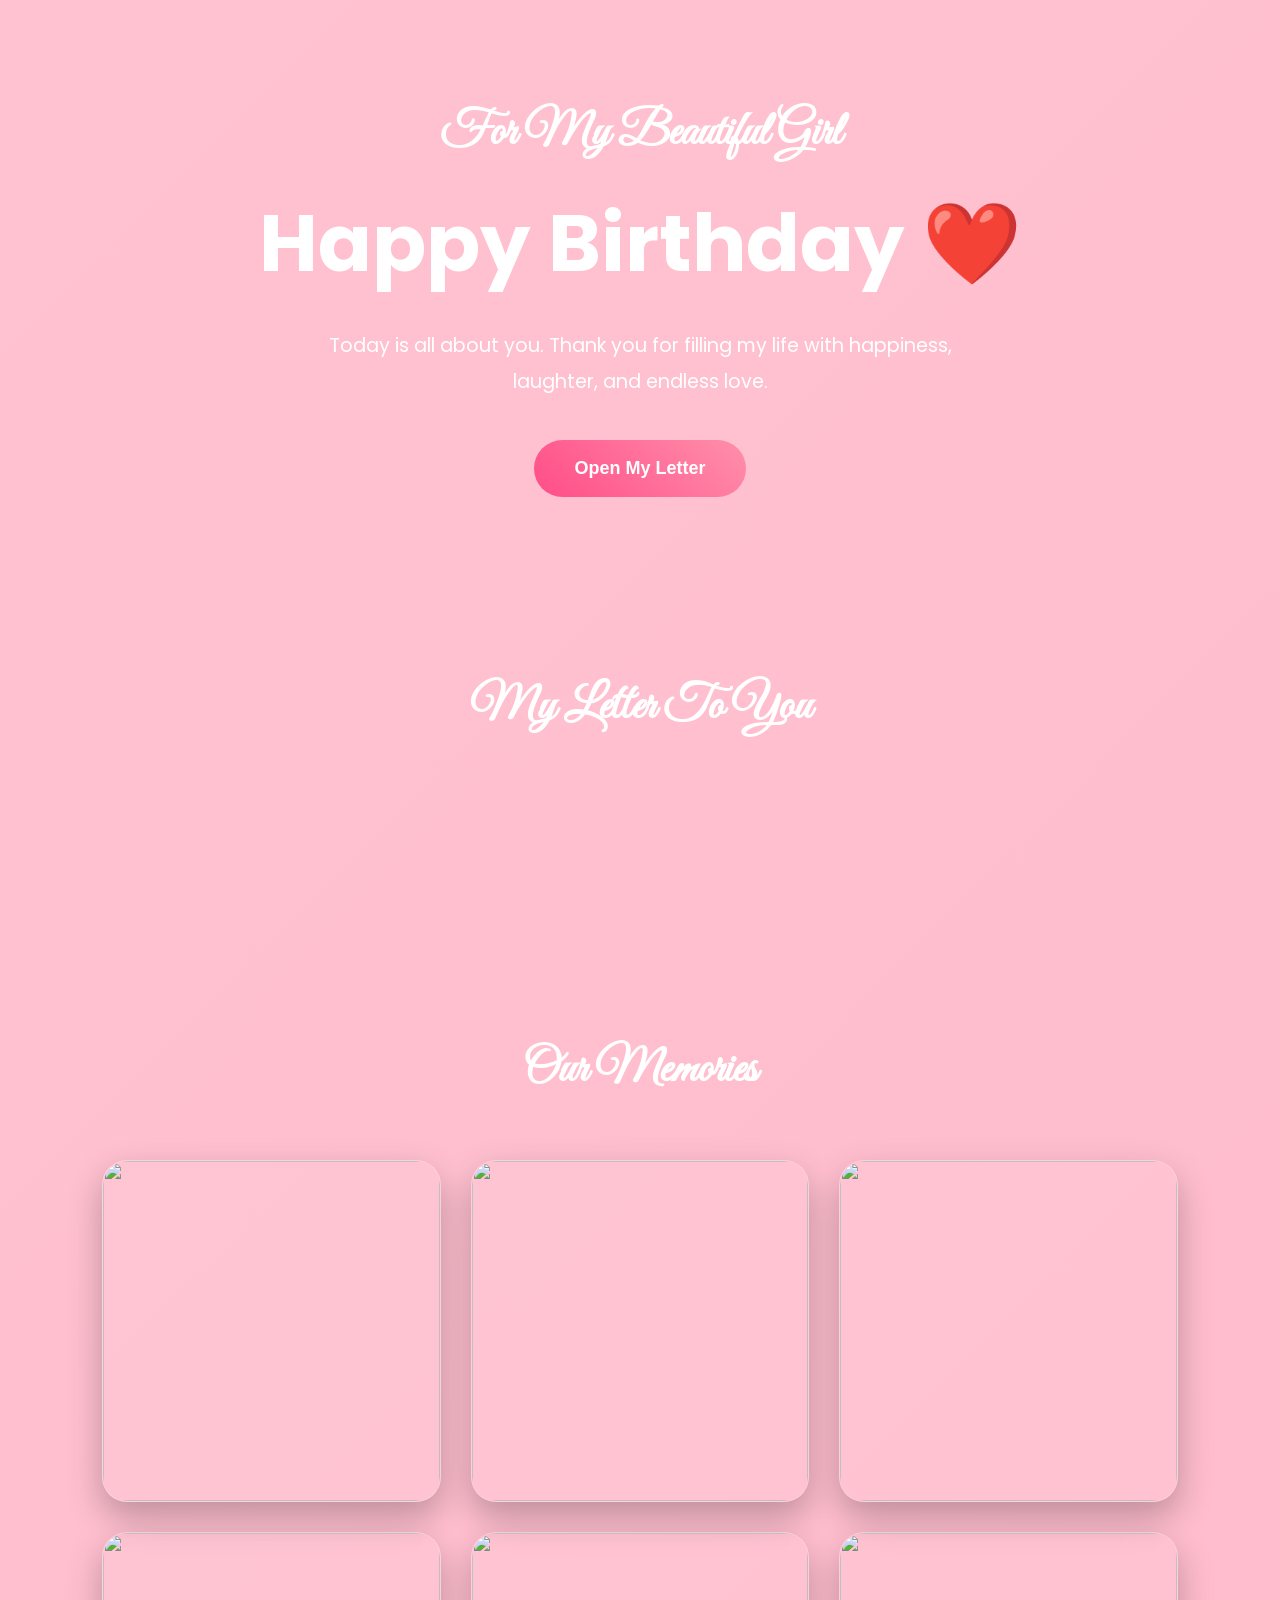
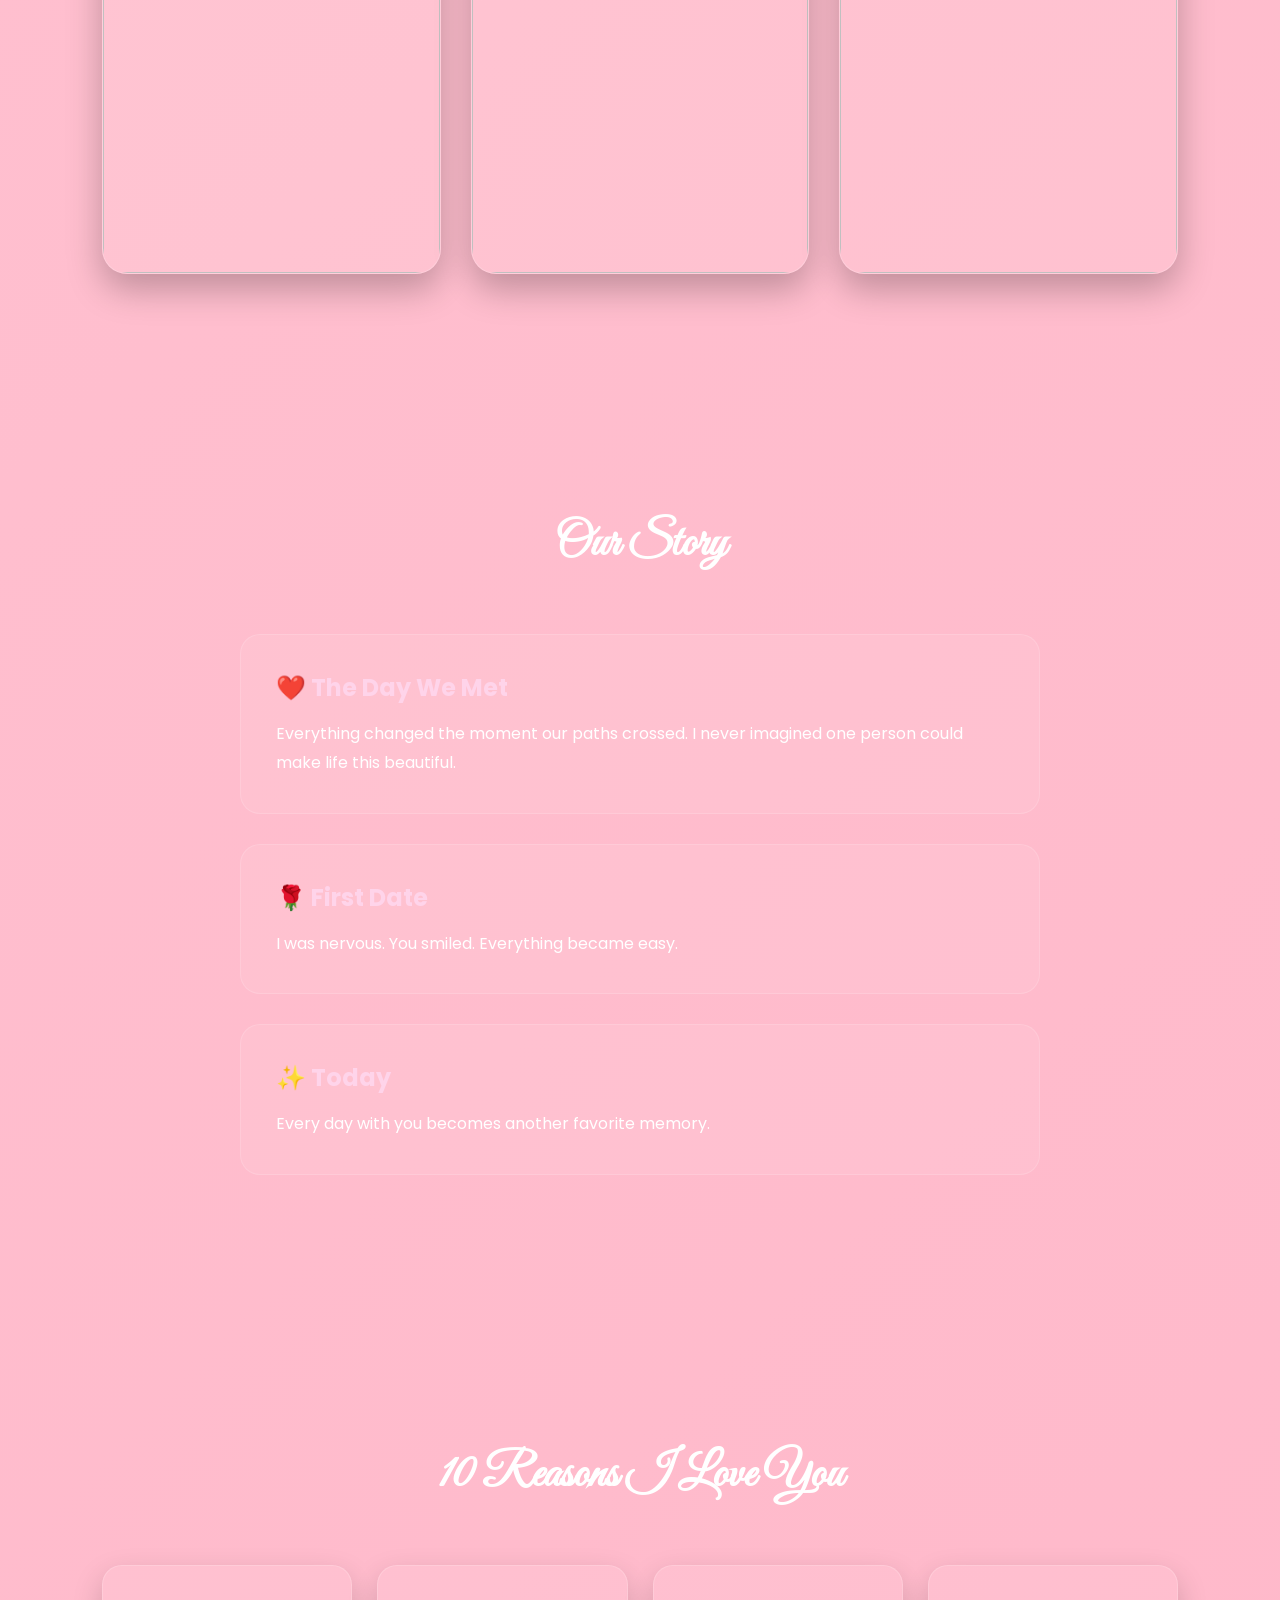
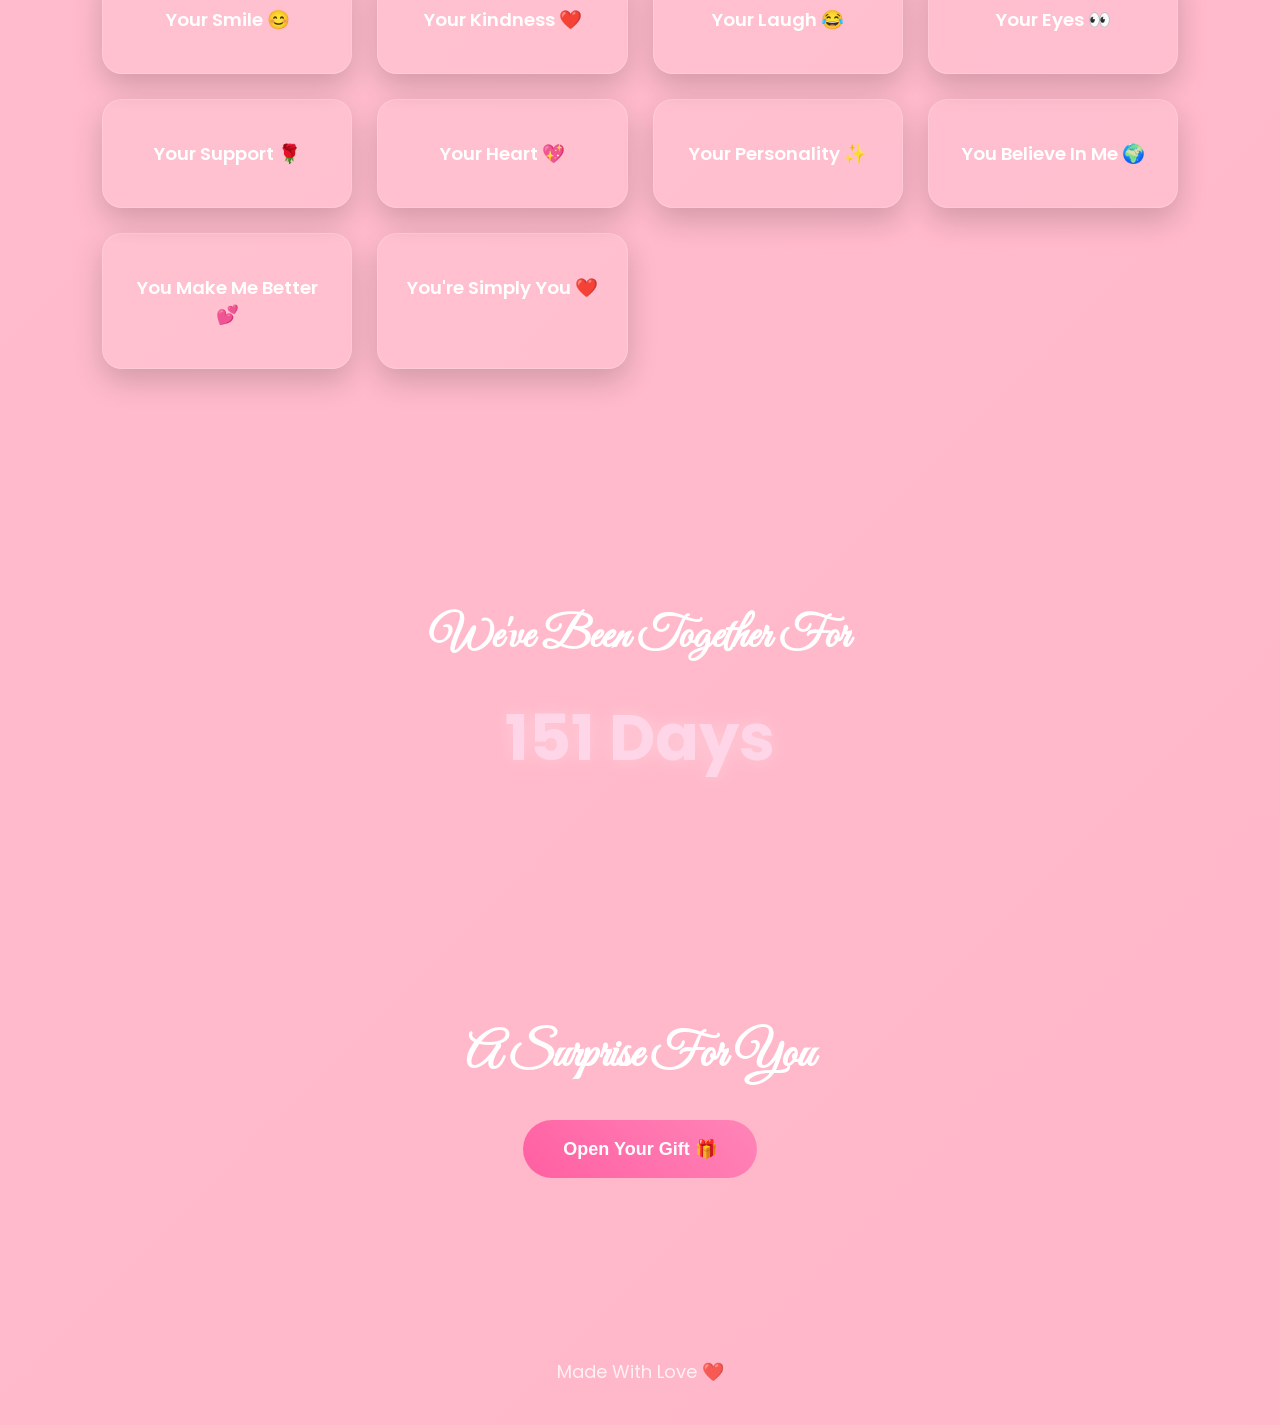
==== index.html @ cf9a060b "Rename birthday.html to index.html" ====
<!DOCTYPE html>
<html lang="en">
<head>
    <meta charset="UTF-8">
    <meta name="viewport" content="width=device-width, initial-scale=1.0">
    <title>Happy Birthday ❤️</title>
    <link rel="preconnect" href="https://fonts.googleapis.com">
    <link rel="preconnect" href="https://fonts.gstatic.com" crossorigin>
    <link href="https://fonts.googleapis.com/css2?family=Great+Vibes&family=Poppins:wght@300;400;600;700&display=swap" rel="stylesheet">
    <link rel="stylesheet" href="birthday.css">
    <script src="birthday.js" defer></script>
</head>
<body>

<div id="hearts"></div>

<!-- HERO -->

<section class="hero">

    <h2>For My Beautiful Girl</h2>

    <h1>Happy Birthday ❤️</h1>

    <p>
        Today is all about you.
        Thank you for filling my life with happiness,
        laughter, and endless love.
    </p>

    <button id="openLetterBtn">Open My Letter</button>

<section id="letter">
    
</section>

    <h2>My Letter To You</h2>

    <div class="letter">

        <p id="typing"></p>

    </div>

</section>

<!-- GALLERY -->

<section class="gallery">

<h2>Our Memories</h2>

<div class="photos">

<div class="photo">
<img src="images/1.jpg">
</div>

<div class="photo">
<img src="images/2.jpg">
</div>

<div class="photo">
<img src="images/3.jpg">
</div>

<div class="photo">
<img src="images/4.jpg">
</div>

<div class="photo">
<img src="images/5.jpg">
</div>

<div class="photo">
<img src="images/6.jpg">
</div>

</div>

</section>

<!-- TIMELINE -->

<section class="timeline">

<h2>Our Story</h2>

<div class="event">

<h3>❤️ The Day We Met</h3>

<p>
Everything changed the moment our paths crossed.
I never imagined one person could make life this beautiful.
</p>

</div>

<div class="event">

<h3>🌹 First Date</h3>

<p>
I was nervous.
You smiled.
Everything became easy.
</p>

</div>

<div class="event">

<h3>✨ Today</h3>

<p>
Every day with you becomes another favorite memory.
</p>

</div>

</section>

<!-- REASONS -->

<section class="reasons">

<h2>10 Reasons I Love You</h2>

<div class="cards">

<div class="card">Your Smile 😊</div>
<div class="card">Your Kindness ❤️</div>
<div class="card">Your Laugh 😂</div>
<div class="card">Your Eyes 👀</div>
<div class="card">Your Support 🌹</div>
<div class="card">Your Heart 💖</div>
<div class="card">Your Personality ✨</div>
<div class="card">You Believe In Me 🌍</div>
<div class="card">You Make Me Better 💕</div>
<div class="card">You're Simply You ❤️</div>

</div>

</section>

<!-- COUNTDOWN -->

<section class="countdown">

<h2>We've Been Together For</h2>

<h1 id="daysTogether">151 Days</h1>

</section>

<!-- SURPRISE -->

<section class="surprise">

<h2>A Surprise For You</h2>

<button id="giftButton">

Open Your Gift 🎁

</button>

<div id="giftMessage">

<h1>🎉 Happy Birthday My Love 🎉</h1>

<p>

I hope this year brings you endless happiness,
good health,
beautiful memories,
and all the dreams you've wished for.

I love you more every single day.

❤️

</p>

</div>

</section>

<footer>

Made With Love ❤️

</footer>
</body>
</html>
---- birthday.css ----
/* ==========================================
   GOOGLE FONT & RESET
========================================== */

*{
    margin:0;
    padding:0;
    box-sizing:border-box;
}

html{
    scroll-behavior:smooth;
}

body{
    font-family:'Poppins',sans-serif;
    color:#ffffff;
    overflow-x:hidden;

    background:linear-gradient(-45deg,
    #ff8fb1,
    #ff6f91,
    #ffb3c6,
    #ffc2d1);

    background-size:400% 400%;
    animation:bgAnimation 12s ease infinite;
}

@keyframes bgAnimation{

0%{
background-position:0% 50%;
}

50%{
background-position:100% 50%;
}

100%{
background-position:0% 50%;
}

}

/* ==========================================
   SECTIONS
========================================== */

section{
    padding:90px 8%;
}

/* ==========================================
   HERO
========================================== */

.hero{

    min-height:100vh;

    display:flex;

    flex-direction:column;

    justify-content:center;

    align-items:center;

    text-align:center;

}

.hero h2{

    font-family:"Great Vibes",cursive;

    font-size:3rem;

    margin-bottom:20px;

    color:white;

}

.hero h1{

    font-size:5rem;

    font-weight:700;

    margin-bottom:25px;

}

.hero p{

    max-width:700px;

    line-height:1.9;

    font-size:1.2rem;

    margin-bottom:40px;

}

/* ==========================================
   BUTTON
========================================== */

button{

padding:18px 40px;

border:none;

border-radius:50px;

font-size:18px;

font-weight:bold;

cursor:pointer;

color:white;

background:linear-gradient(45deg,#ff4d88,#ff8fab);

transition:.35s;

}

button:hover{

transform:translateY(-5px);

box-shadow:0 15px 35px rgba(0,0,0,.25);

}

/* ==========================================
   GLASS CARD
========================================== */

.letter {
    opacity: 0;
    transition: 0.5s ease;
}
.glass{

margin:80px auto;

max-width:900px;

background:rgba(255,255,255,.12);

backdrop-filter:blur(18px);

border:1px solid rgba(255,255,255,.25);

border-radius:25px;

padding:50px;

box-shadow:0 20px 45px rgba(0,0,0,.18);

}

.glass h2{

text-align:center;

font-family:"Great Vibes",cursive;

font-size:3rem;

margin-bottom:30px;

}

.letter{

font-size:1.15rem;

line-height:2;

text-align:center;

}

/* ==========================================
   LINKS
========================================== */

a{

color:white;

text-decoration:none;

}

img{

display:block;

max-width:100%;

}

/* ==========================================
   FLOATING HEARTS
========================================== */

#hearts{

position:fixed;

left:0;

top:0;

width:100%;

height:100%;

pointer-events:none;

overflow:hidden;

z-index:-1;

}

.heart{

position:absolute;

bottom:-50px;

width:20px;

height:20px;

background:#ff4d88;

transform:rotate(45deg);

animation:floatHeart linear forwards;

}

.heart::before,
.heart::after{

content:"";

position:absolute;

width:20px;

height:20px;

background:#ff4d88;

border-radius:50%;

}

.heart::before{

left:-10px;

}

.heart::after{

top:-10px;

}

@keyframes floatHeart{

0%{

opacity:1;

transform:translateY(0) rotate(45deg);

}

100%{

opacity:0;

transform:translateY(-110vh) rotate(45deg);

}

}

/* ==========================================
   TYPOGRAPHY
========================================== */

h1,h2,h3,h4,h5,h6{

color:white;

}

p{

color:white;

line-height:1.8;

}
/* ==========================================
   GALLERY
========================================== */

.gallery {
    padding: 100px 8%;
    text-align: center;
}

.gallery h2 {
    font-size: 3rem;
    font-family: "Great Vibes", cursive;
    color: white;
    margin-bottom: 60px;
}

.photos {
    display: grid;
    grid-template-columns: repeat(auto-fit, minmax(260px, 1fr));
    gap: 30px;
}

.photo {
    overflow: hidden;
    border-radius: 25px;
    background: rgba(255,255,255,.08);
    backdrop-filter: blur(15px);
    border: 1px solid rgba(255,255,255,.2);
    transition: .4s;
    cursor: pointer;
    box-shadow: 0 15px 35px rgba(0,0,0,.25);
}

.photo img {
    width: 100%;
    height: 340px;
    object-fit: cover;
    display: block;
    transition: .6s;
}

.photo:hover {
    transform: translateY(-12px);
    box-shadow: 0 25px 45px rgba(0,0,0,.35);
}

.photo:hover img {
    transform: scale(1.12);
}

/* ==========================================
   TIMELINE
========================================== */

.timeline {
    padding: 100px 8%;
}

.timeline h2 {
    text-align: center;
    color: white;
    font-size: 3rem;
    margin-bottom: 60px;
    font-family: "Great Vibes", cursive;
}

.event {
    max-width: 800px;
    margin: 30px auto;
    padding: 35px;
    border-radius: 20px;
    background: rgba(255,255,255,.08);
    backdrop-filter: blur(18px);
    border: 1px solid rgba(255,255,255,.15);
    transition: .4s;
}

.event:hover {
    transform: translateX(12px);
}

.event h3 {
    color: #ffd4ea;
    margin-bottom: 15px;
    font-size: 1.5rem;
}

.event p {
    color: white;
    line-height: 1.8;
}

/* ==========================================
   REASONS
========================================== */

.reasons {
    padding: 100px 8%;
    text-align: center;
}

.reasons h2 {
    color: white;
    font-size: 3rem;
    margin-bottom: 60px;
    font-family: "Great Vibes", cursive;
}

.cards {
    display: grid;
    grid-template-columns: repeat(auto-fit,minmax(220px,1fr));
    gap: 25px;
}

.card {
    padding: 40px 20px;
    border-radius: 20px;
    background: rgba(255,255,255,.08);
    backdrop-filter: blur(15px);
    border: 1px solid rgba(255,255,255,.18);
    color: white;
    font-size: 1.15rem;
    font-weight: 600;
    transition: .35s;
    cursor: pointer;
    box-shadow: 0 12px 30px rgba(0,0,0,.18);
}

.card:hover {
    transform: translateY(-12px) rotate(-2deg);
    background: rgba(255,255,255,.15);
    box-shadow: 0 20px 40px rgba(0,0,0,.3);
}

/* ==========================================
   FADE-IN ANIMATION
========================================== */

.gallery,
.timeline,
.reasons {
    animation: fadeUp 1s ease both;
}

@keyframes fadeUp {

    from {
        opacity: 0;
        transform: translateY(50px);
    }

    to {
        opacity: 1;
        transform: translateY(0);
    }

}
/* ==========================================
   COUNTDOWN
========================================== */

.countdown {
    padding: 100px 20px;
    text-align: center;
}

.countdown h2 {
    color: white;
    font-size: 2.8rem;
    font-family: "Great Vibes", cursive;
    margin-bottom: 25px;
}

#daysTogether {
    font-size: 4rem;
    color: #FFD6E8;
    font-weight: 700;
    text-shadow: 0 0 20px rgba(255,255,255,.3);
}

/* ==========================================
   SURPRISE
========================================== */

.surprise {
    padding: 100px 20px;
    text-align: center;
}

.surprise h2 {
    color: white;
    font-size: 3rem;
    font-family: "Great Vibes", cursive;
    margin-bottom: 35px;
}

#giftButton {
    padding: 18px 40px;
    border: none;
    border-radius: 50px;
    cursor: pointer;
    font-size: 18px;
    font-weight: bold;
    background: linear-gradient(45deg,#ff5fa2,#ff85b8);
    color: white;
    transition: .3s;
}

#giftButton:hover {
    transform: scale(1.05);
    box-shadow: 0 15px 35px rgba(255,95,162,.4);
}

#giftMessage {
    display: none;
    margin-top: 40px;
    padding: 35px;
    max-width: 800px;
    margin-left: auto;
    margin-right: auto;
    border-radius: 20px;
    background: rgba(255,255,255,.1);
    backdrop-filter: blur(15px);
    border: 1px solid rgba(255,255,255,.2);
}

#giftMessage h1 {
    color: white;
    margin-bottom: 20px;
    font-size: 2.5rem;
}

#giftMessage p {
    color: white;
    line-height: 1.9;
    font-size: 1.15rem;
}

/* ==========================================
   FOOTER
========================================== */

footer {
    text-align: center;
    padding: 40px 20px;
    color: rgba(255,255,255,.8);
    font-size: 18px;
}

/* ==========================================
   SCROLLBAR
========================================== */

::-webkit-scrollbar {
    width: 10px;
}

::-webkit-scrollbar-track {
    background: rgba(255,255,255,.08);
}

::-webkit-scrollbar-thumb {
    background: #ff6fa8;
    border-radius: 10px;
}

/* ==========================================
   MOBILE
========================================== */

@media (max-width: 900px) {

    .hero h1 {
        font-size: 3rem;
    }

    .hero h2 {
        font-size: 2rem;
    }

    .hero p {
        font-size: 1rem;
    }

    .gallery h2,
    .timeline h2,
    .reasons h2,
    .countdown h2,
    .surprise h2 {
        font-size: 2.2rem;
    }

    #daysTogether {
        font-size: 2.7rem;
    }

    .photo img {
        height: 260px;
    }

    .cards {
        grid-template-columns: 1fr;
    }

    .photos {
        grid-template-columns: 1fr;
    }

    .event {
        padding: 25px;
    }
}

/* ==========================================
   SMOOTH SCROLL
========================================== */

html {
    scroll-behavior: smooth;
}




/* ==========================================
   EXTRA ANIMATIONS
========================================== */

.hero h1,
.hero h2,
.hero p,
.hero button {
    animation: fadeInUp 1s ease both;
}

.hero h2 { animation-delay: .2s; }
.hero h1 { animation-delay: .4s; }
.hero p  { animation-delay: .6s; }
.hero button { animation-delay: .8s; }

@keyframes fadeInUp {
    from {
        opacity: 0;
        transform: translateY(40px);
    }

    to {
        opacity: 1;
        transform: translateY(0);
    }
}

/* Floating animation */

.photo,
.card,
.event {
    animation: floatCard 5s ease-in-out infinite;
}

@keyframes floatCard {
    0%,100% {
        transform: translateY(0);
    }

    50% {
        transform: translateY(-8px);
    }
}

/* Selection color */

::selection {
    background: #ff4d88;
    color: white;
}

/* Better focus */

button:focus {
    outline: 3px solid rgba(255,255,255,.5);
    outline-offset: 4px;
}

/* Image corners */

.photo img {
    border-radius: 25px;
}

/* Better spacing */

.timeline,
.gallery,
.reasons,
.countdown,
.surprise {
    margin-top: 40px;
    margin-bottom: 40px;
}
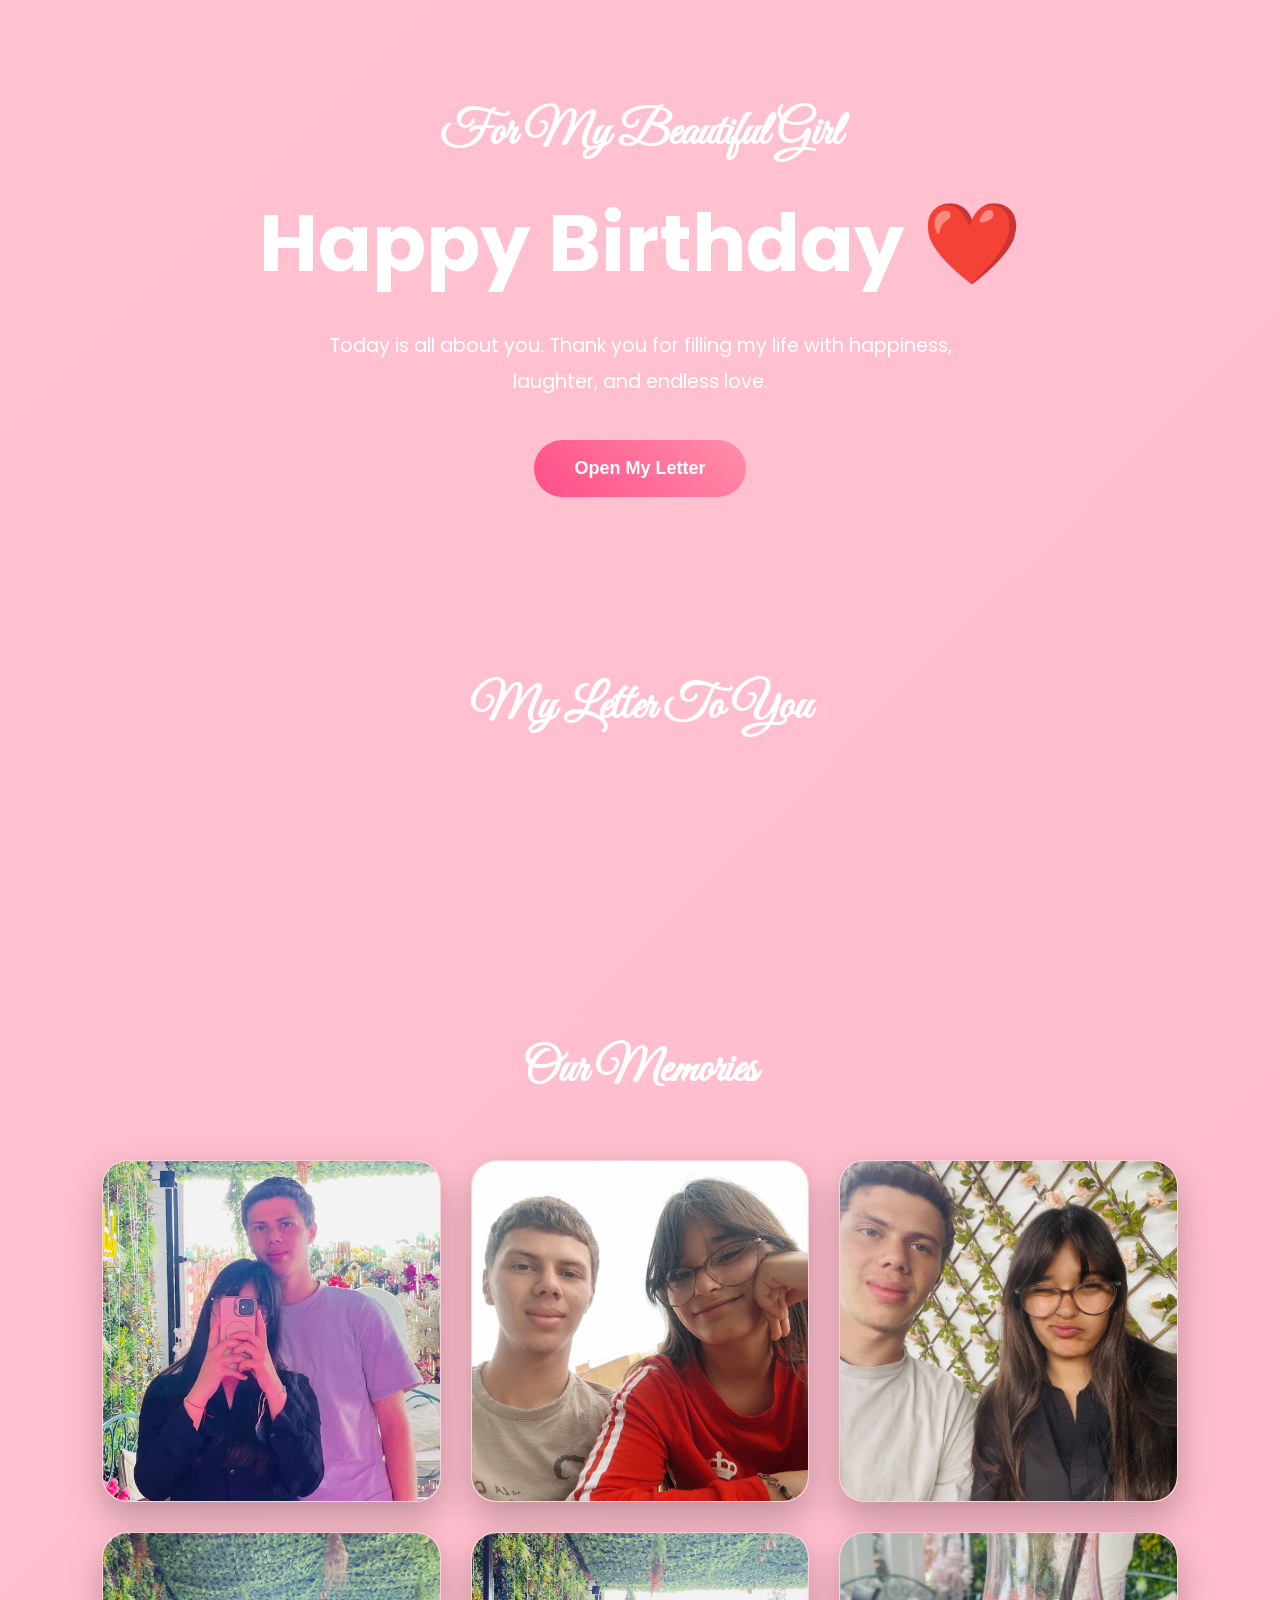
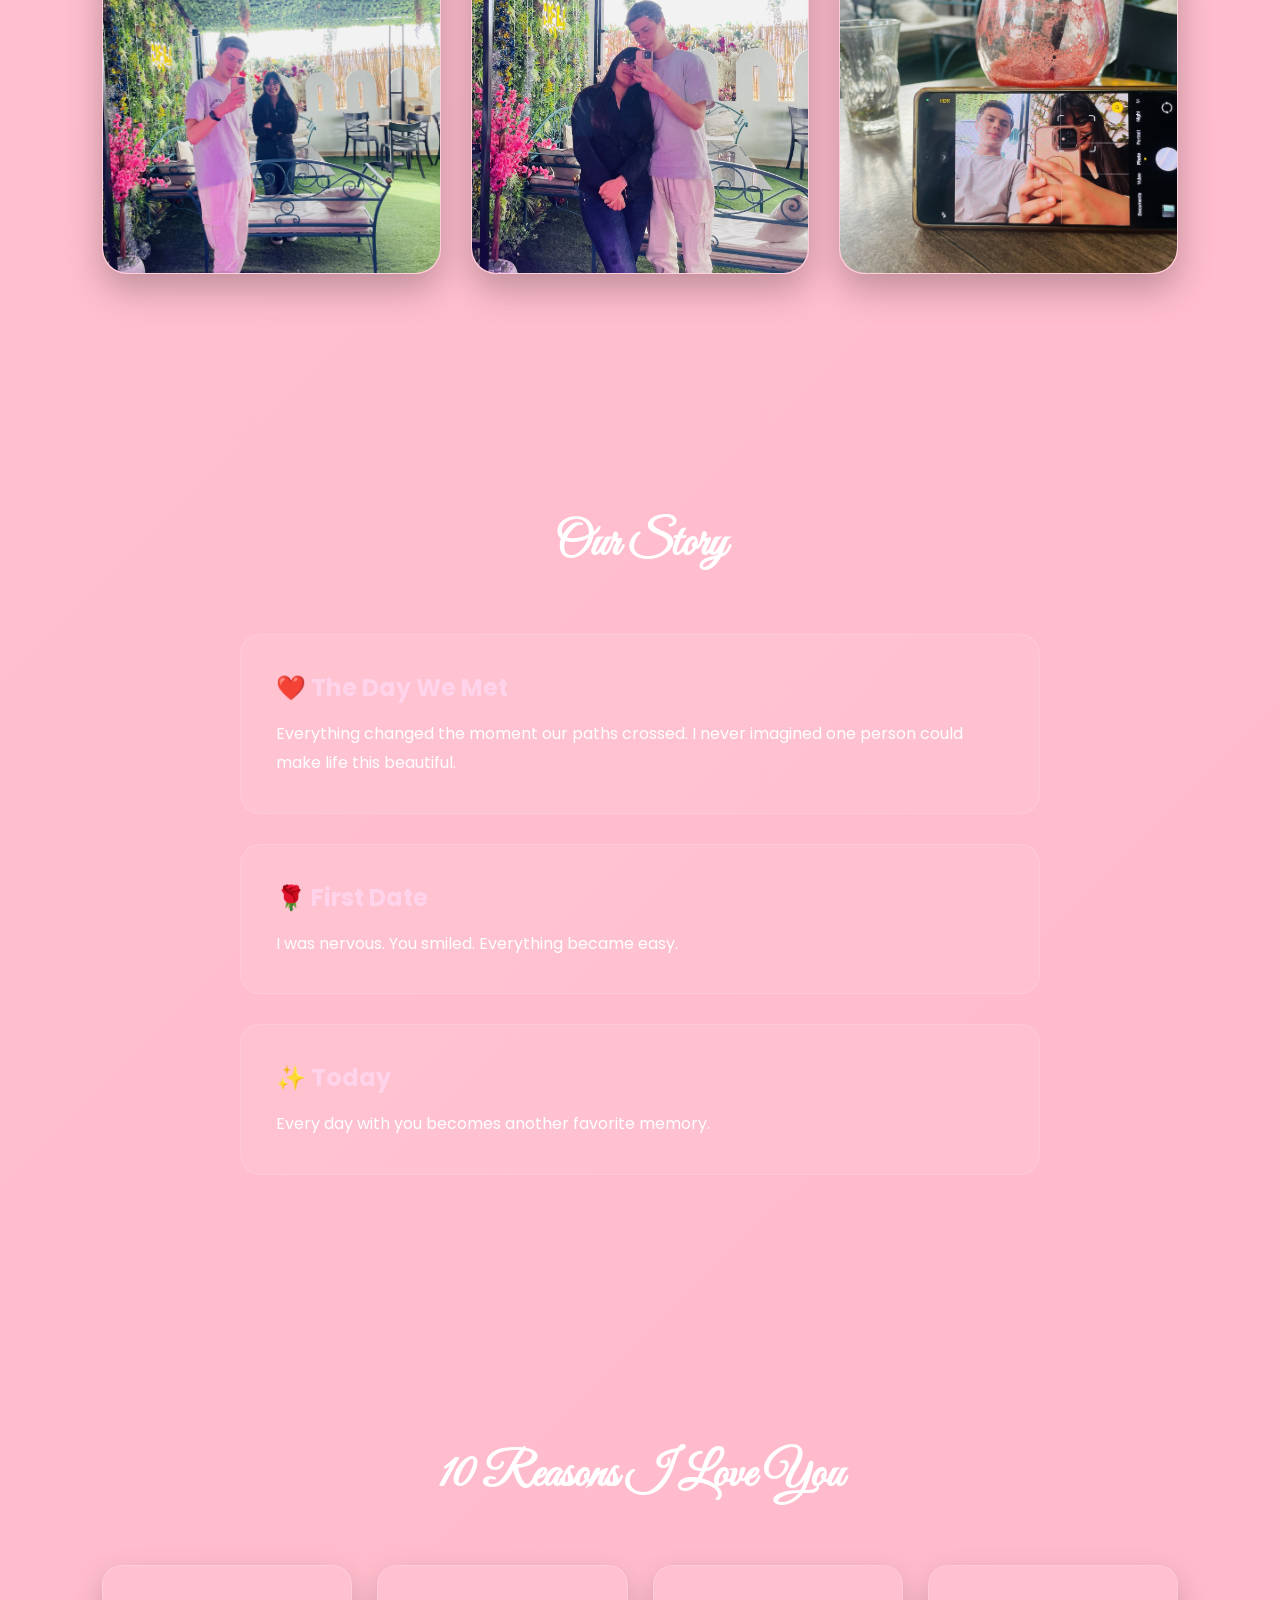
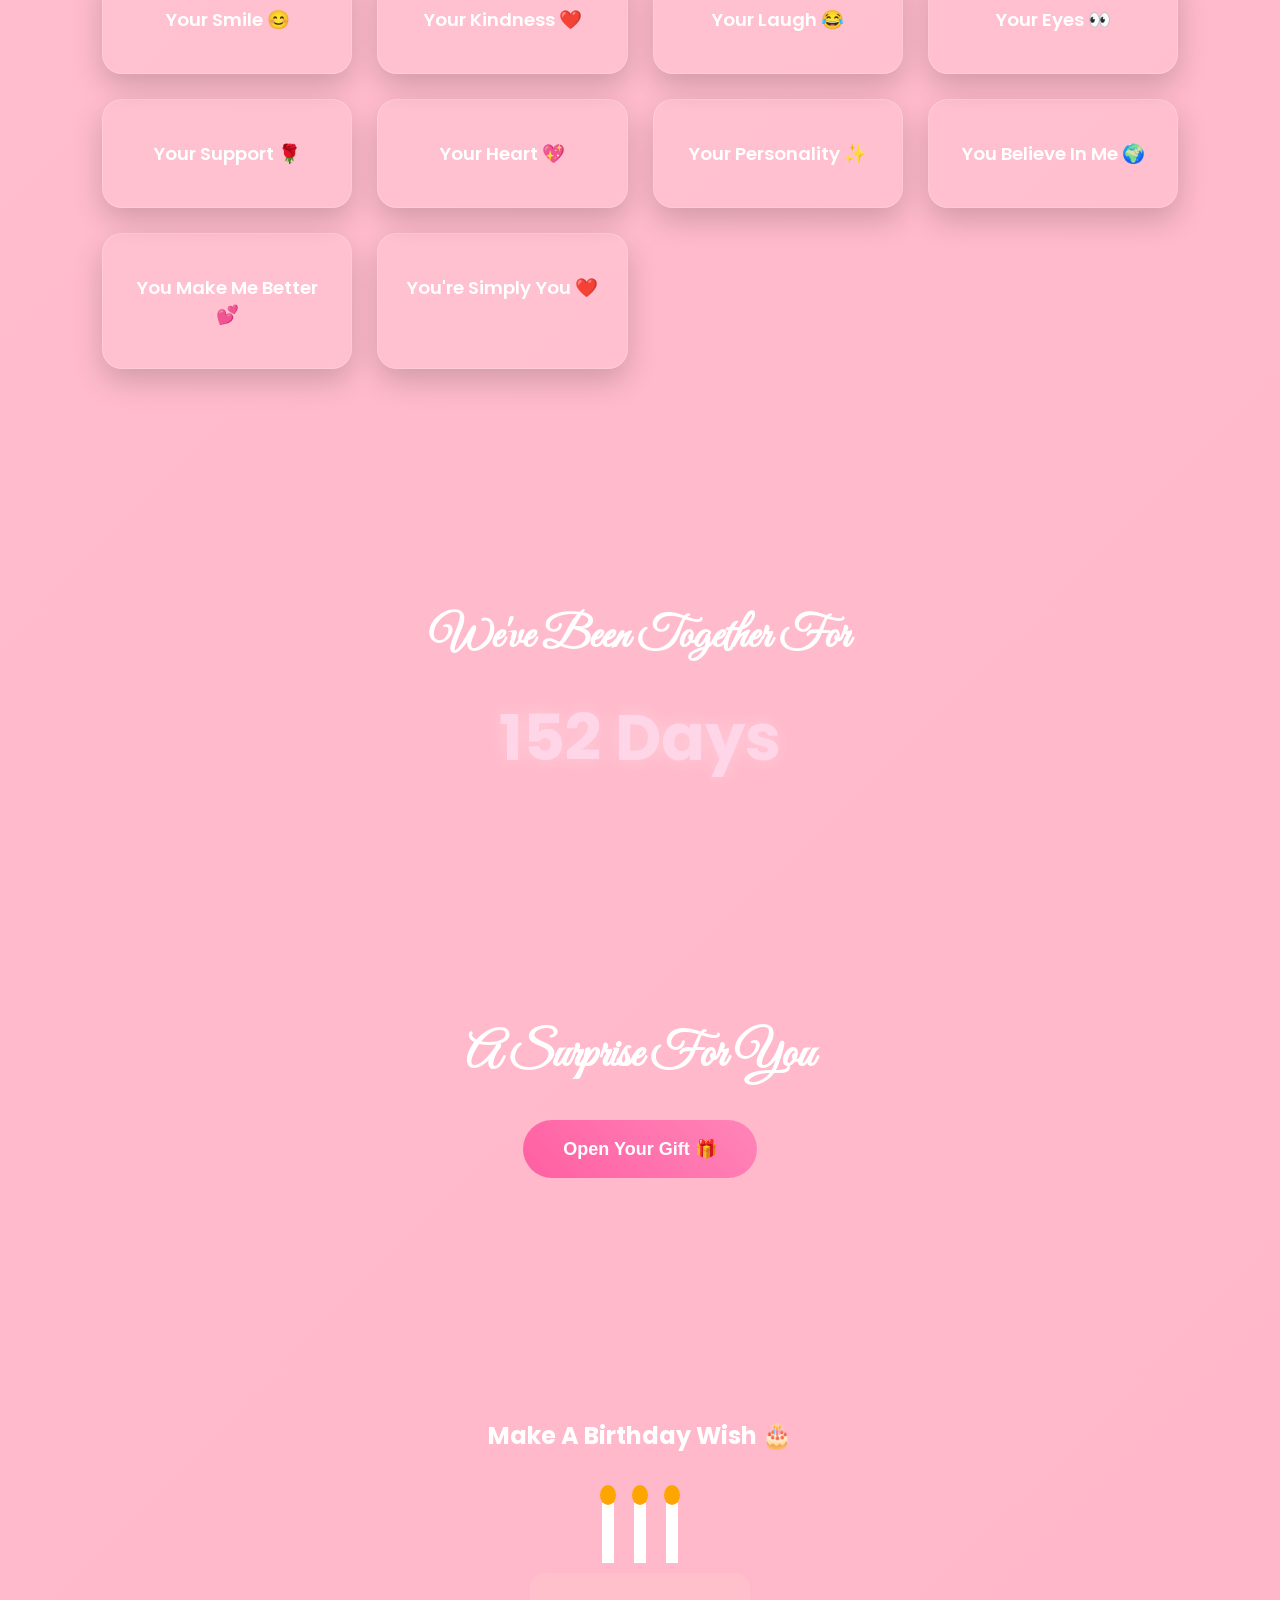
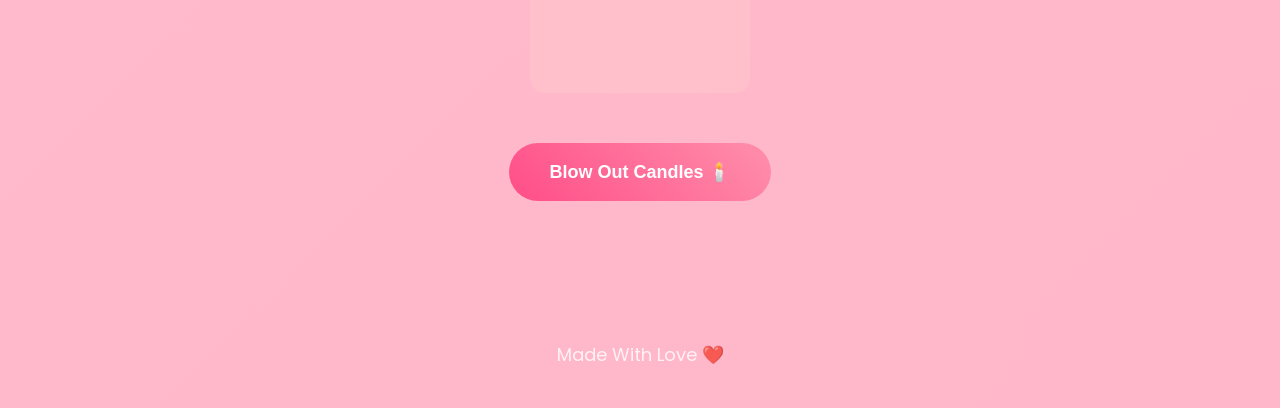
==== commit 29857aac: "Add files via upload" ====
--- a/index.html
+++ b/index.html
@@ -10,6 +10,20 @@
     <link rel="stylesheet" href="birthday.css">
     <script src="birthday.js" defer></script>
 </head>
+<audio id="birthdayMusic" loop>
+    <source src="Billie Eilish Khalid lovely.mp3" type="audio/mpeg">
+</audio>
+
+<script>
+document.addEventListener("click", function startMusic() {
+    document.getElementById("birthdayMusic").play();
+    document.removeEventListener("click", startMusic);
+});
+</script>
+<div id="lightbox">
+    <span id="closeLightbox">&times;</span>
+    <img id="lightboxImg">
+</div>
 <body>
 
 <div id="hearts"></div>
@@ -53,27 +67,27 @@
 <div class="photos">
 
 <div class="photo">
-<img src="images/1.jpg">
-</div>
-
-<div class="photo">
-<img src="images/2.jpg">
-</div>
-
-<div class="photo">
-<img src="images/3.jpg">
-</div>
-
-<div class="photo">
-<img src="images/4.jpg">
-</div>
-
-<div class="photo">
-<img src="images/5.jpg">
-</div>
-
-<div class="photo">
-<img src="images/6.jpg">
+<img src="1.jpg">
+</div>
+
+<div class="photo">
+<img src="2.jpg">
+</div>
+
+<div class="photo">
+<img src="3.jpg">
+</div>
+
+<div class="photo">
+<img src="4.jpg">
+</div>
+
+<div class="photo">
+<img src="5.jpg">
+</div>
+
+<div class="photo">
+<img src="6.jpg">
 </div>
 
 </div>
@@ -150,7 +164,7 @@
 
 <h2>We've Been Together For</h2>
 
-<h1 id="daysTogether">151 Days</h1>
+<h1 id="daysTogether">152 Days</h1>
 
 </section>
 
@@ -186,11 +200,46 @@
 </div>
 
 </section>
-
-<footer>
-
-Made With Love ❤️
-
-</footer>
+<section class="cake-section">
+
+    <h2>Make A Birthday Wish 🎂</h2>
+
+    <div class="cake">
+
+        <div class="candles">
+
+            <div class="candle"></div>
+            <div class="candle"></div>
+            <div class="candle"></div>
+
+        </div>
+
+        <div class="cake-body"></div>
+
+    </div>
+
+    <button id="blowCandles">
+        Blow Out Candles 🕯️
+    </button>
+
+    <div id="birthdayMessage">
+
+        <p>
+            I hope your day is filled with happiness,
+            laughter, and beautiful memories.
+
+            Thank you for being the most wonderful person
+            in my life ❤️
+        </p>
+
+    </div>
+
+</section>
 </body>
 </html>
+
+<footer>
+
+Made With Love ❤️
+
+</footer>
--- a/birthday.css
+++ b/birthday.css
@@ -143,10 +143,6 @@
    GLASS CARD
 ========================================== */
 
-.letter {
-    opacity: 0;
-    transition: 0.5s ease;
-}
 .glass{
 
 margin:80px auto;
@@ -213,91 +209,60 @@
    FLOATING HEARTS
 ========================================== */
 
-#hearts{
-
-position:fixed;
-
-left:0;
-
-top:0;
-
-width:100%;
-
-height:100%;
-
-pointer-events:none;
-
-overflow:hidden;
-
-z-index:-1;
-
-}
-
-.heart{
-
-position:absolute;
-
-bottom:-50px;
-
-width:20px;
-
-height:20px;
-
-background:#ff4d88;
-
-transform:rotate(45deg);
-
-animation:floatHeart linear forwards;
-
-}
-
-.heart::before,
-.heart::after{
-
-content:"";
-
-position:absolute;
-
-width:20px;
-
-height:20px;
-
-background:#ff4d88;
-
-border-radius:50%;
-
-}
-
-.heart::before{
-
-left:-10px;
-
-}
-
-.heart::after{
-
-top:-10px;
-
-}
-
-@keyframes floatHeart{
-
-0%{
-
-opacity:1;
-
-transform:translateY(0) rotate(45deg);
-
-}
-
-100%{
-
-opacity:0;
-
-transform:translateY(-110vh) rotate(45deg);
-
-}
-
+#hearts {
+    position: fixed;
+    inset: 0;
+    overflow: hidden;
+    pointer-events: none;
+    z-index: 0;
+}
+
+.heart {
+    position: absolute;
+    top: -50px;
+    animation: falling linear forwards;
+    user-select: none;
+}
+
+@keyframes falling {
+
+    0% {
+        transform:
+            translateY(-50px)
+            translateX(0px)
+            rotate(0deg);
+        opacity: 0;
+    }
+
+    10% {
+        opacity: 1;
+    }
+
+    50% {
+        transform:
+            translateY(50vh)
+            translateX(40px)
+            rotate(180deg);
+    }
+
+    100% {
+        transform:
+            translateY(110vh)
+            translateX(-40px)
+            rotate(360deg);
+        opacity: 0;
+    }
+}
+
+section,
+.hero,
+.gallery,
+.timeline,
+.reasons,
+.countdown,
+.surprise {
+    position: relative;
+    z-index: 1;
 }
 
 /* ==========================================
@@ -365,6 +330,30 @@
 
 .photo:hover img {
     transform: scale(1.12);
+}
+#lightbox {
+    display: none;
+    position: fixed;
+    inset: 0;
+    background: rgba(0,0,0,0.9);
+    z-index: 9999;
+    justify-content: center;
+    align-items: center;
+}
+
+#lightboxImg {
+    max-width: 90%;
+    max-height: 90%;
+    border-radius: 20px;
+}
+
+#closeLightbox {
+    position: absolute;
+    top: 20px;
+    right: 35px;
+    color: white;
+    font-size: 45px;
+    cursor: pointer;
 }
 
 /* ==========================================
@@ -716,4 +705,81 @@
 .surprise {
     margin-top: 40px;
     margin-bottom: 40px;
-}+}
+
+
+
+.cake-section{
+    text-align:center;
+    padding:100px 20px;
+}
+
+.cake{
+    margin:50px auto;
+    width:220px;
+}
+
+.candles{
+    display:flex;
+    justify-content:center;
+    gap:20px;
+}
+
+.candle{
+    width:12px;
+    height:60px;
+    background:white;
+    position:relative;
+}
+
+.candle::before{
+    content:"";
+    position:absolute;
+    width:16px;
+    height:20px;
+    background:orange;
+    border-radius:50%;
+    top:-18px;
+    left:-2px;
+    animation:flicker .3s infinite alternate;
+}
+.candle.blown::before {
+    display: none;
+}
+
+@keyframes flicker{
+    from{transform:scale(1);}
+    to{transform:scale(1.15);}
+}
+
+.cake-body{
+    width:220px;
+    height:120px;
+    background:pink;
+    border-radius:15px;
+    margin-top:10px;
+}
+
+#birthdayMessage{
+    display:none;
+    margin-top:40px;
+}
+.firework {
+    position: fixed;
+    width: 8px;
+    height: 8px;
+    border-radius: 50%;
+    z-index: 9999;
+    pointer-events: none;
+}
+@keyframes fall {
+    from {
+        transform: translateY(0);
+        opacity: 1;
+    }
+
+    to {
+        transform: translateY(110vh);
+        opacity: 0;
+    }
+}
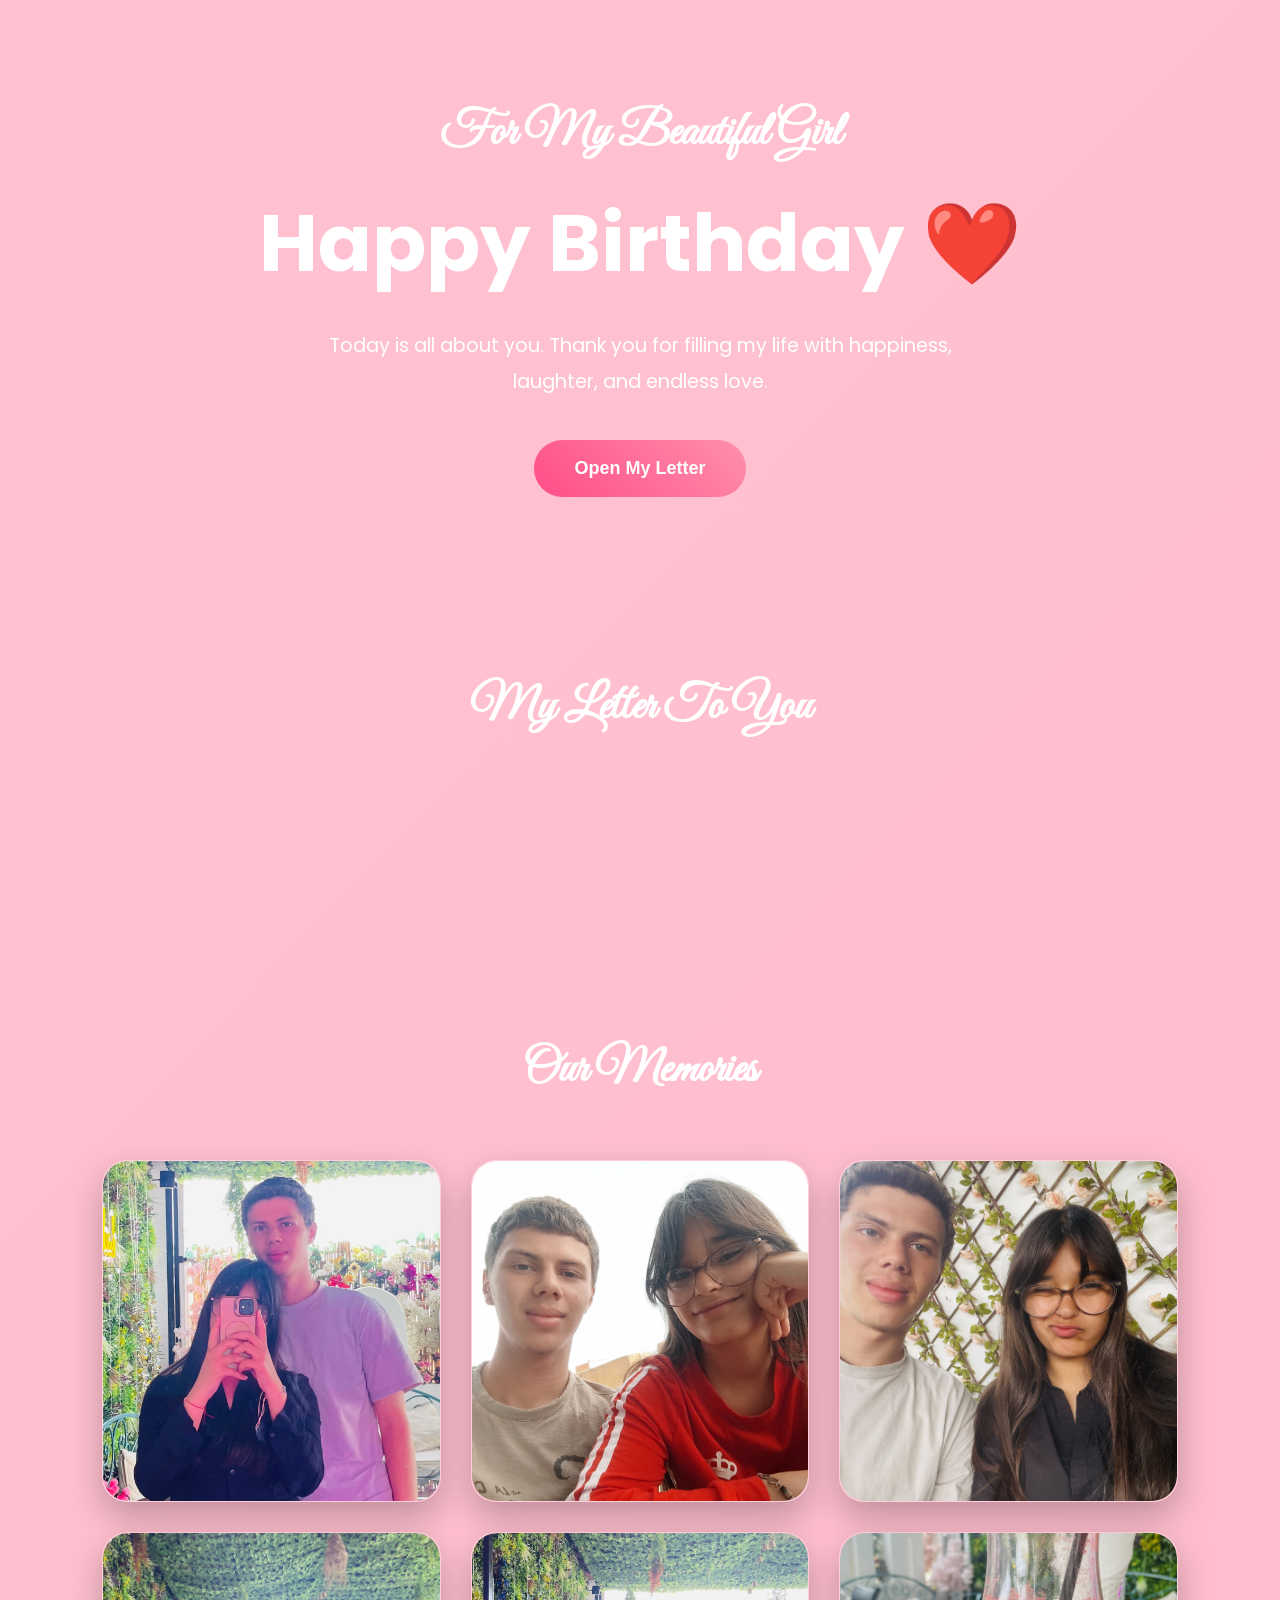
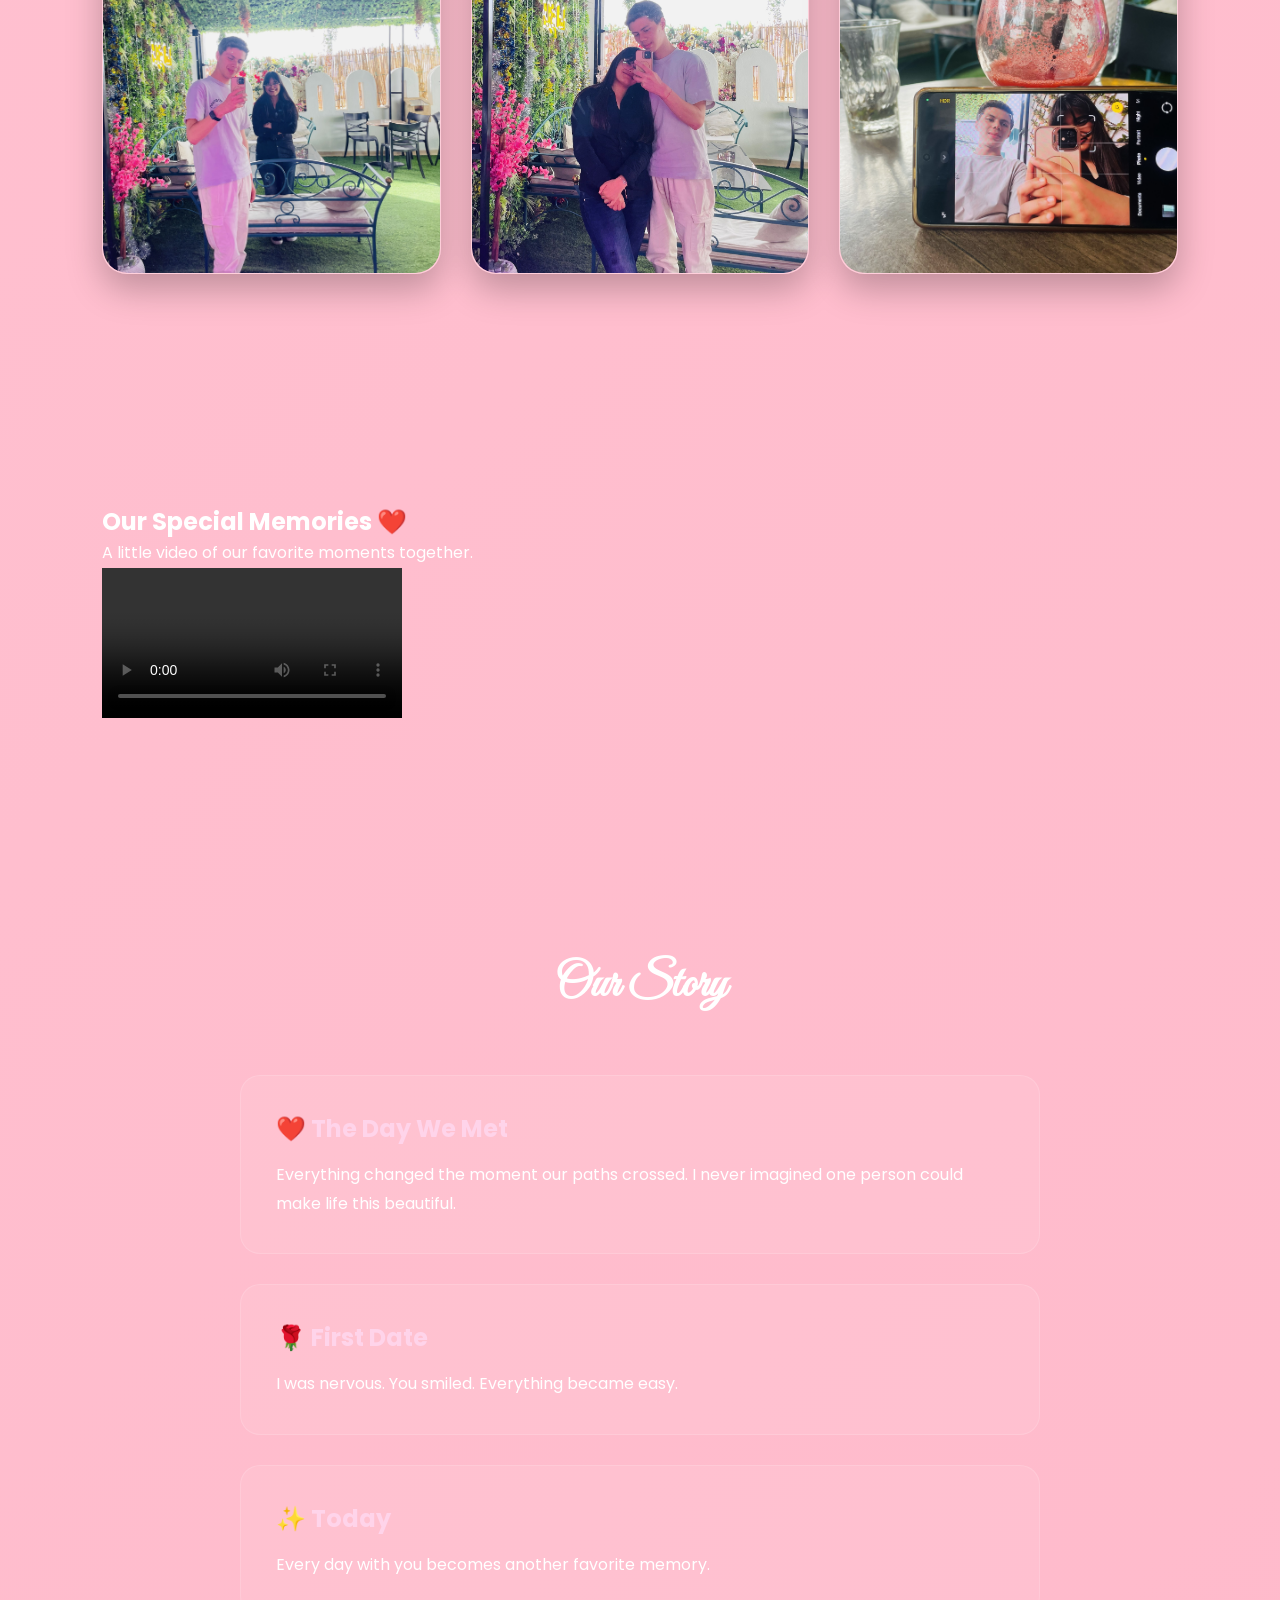
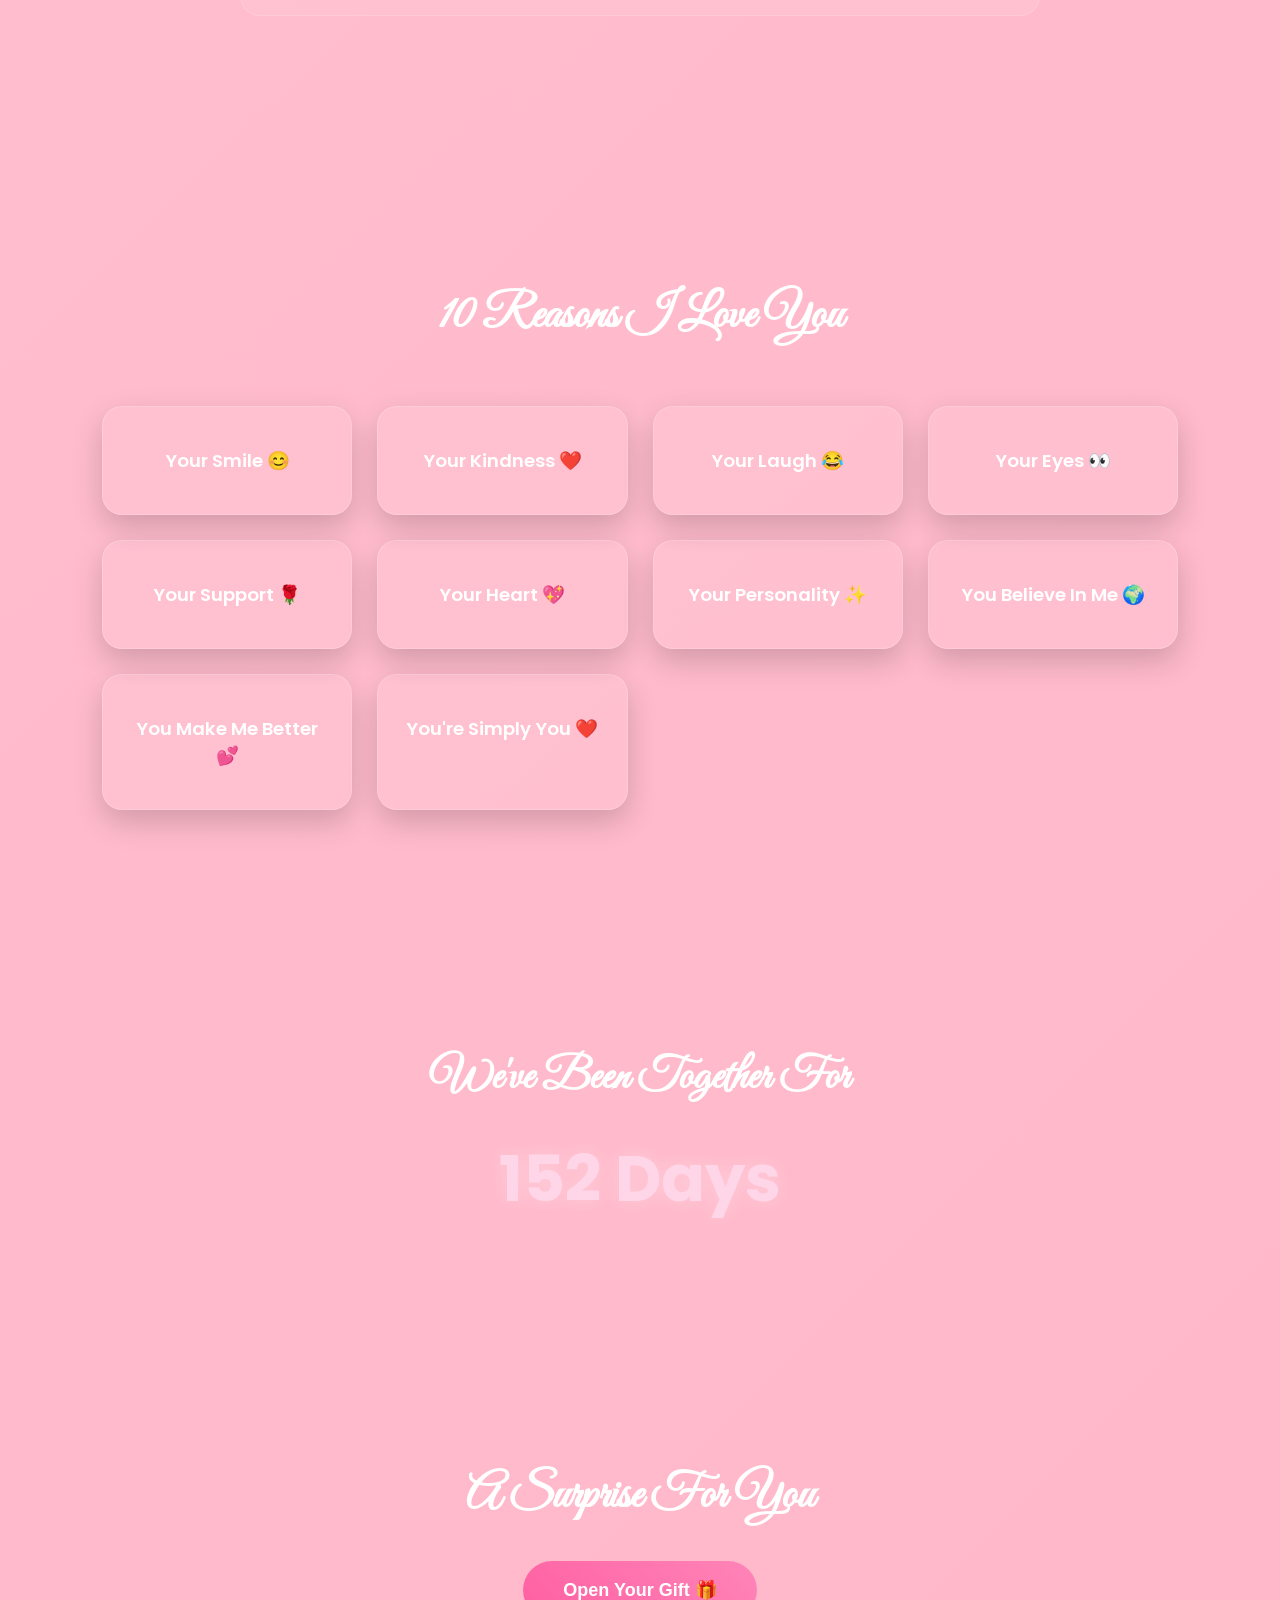
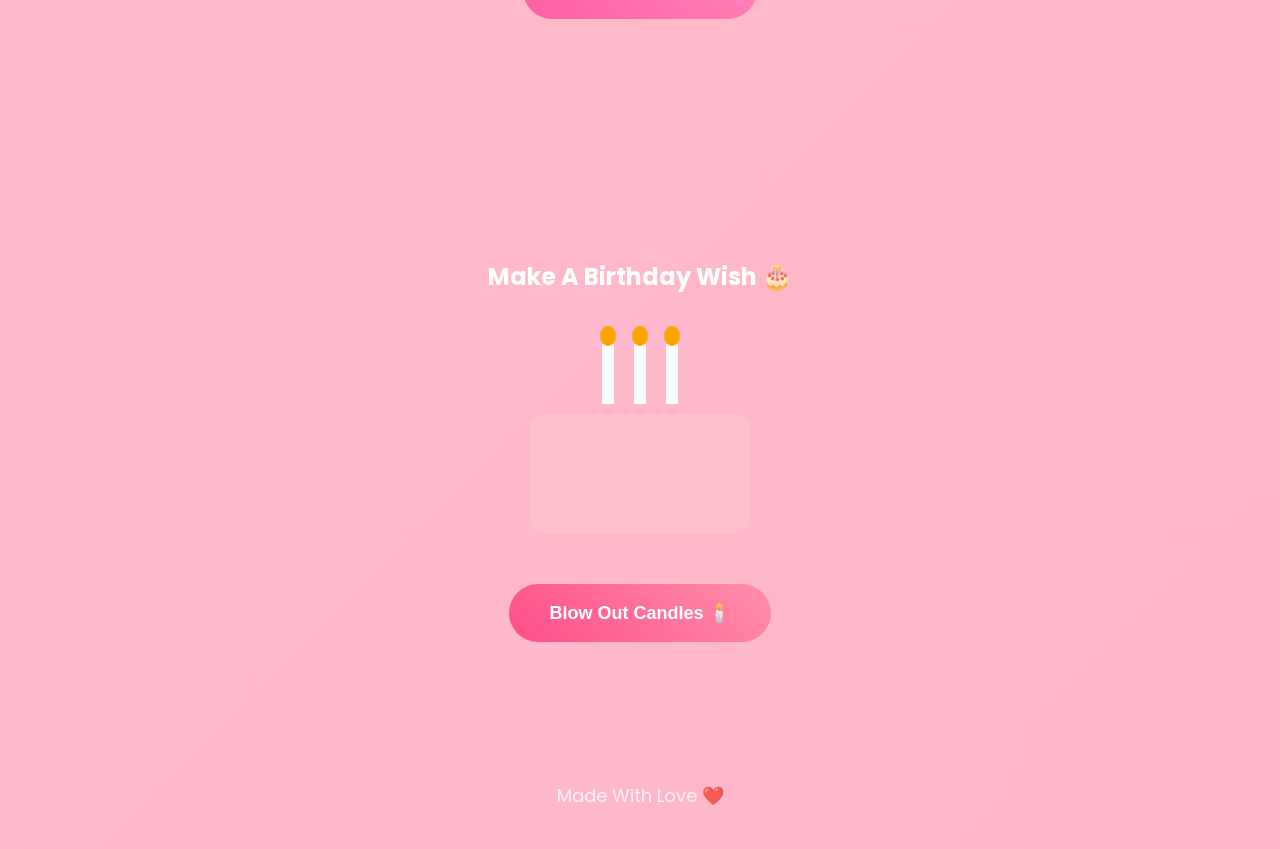
==== commit 3f3eca67: "Update index.html" ====
--- a/index.html
+++ b/index.html
@@ -93,6 +93,20 @@
 </div>
 
 </section>
+    <section class="video-section">
+
+    <h2>Our Special Memories ❤️</h2>
+
+    <p>
+        A little video of our favorite moments together.
+    </p>
+
+    <video controls>
+        <source src="video.mp4" type="video/mp4">
+        Your browser does not support video.
+    </video>
+
+</section>
 
 <!-- TIMELINE -->
 
@@ -242,4 +256,4 @@
 
 Made With Love ❤️
 
-</footer>+</footer>
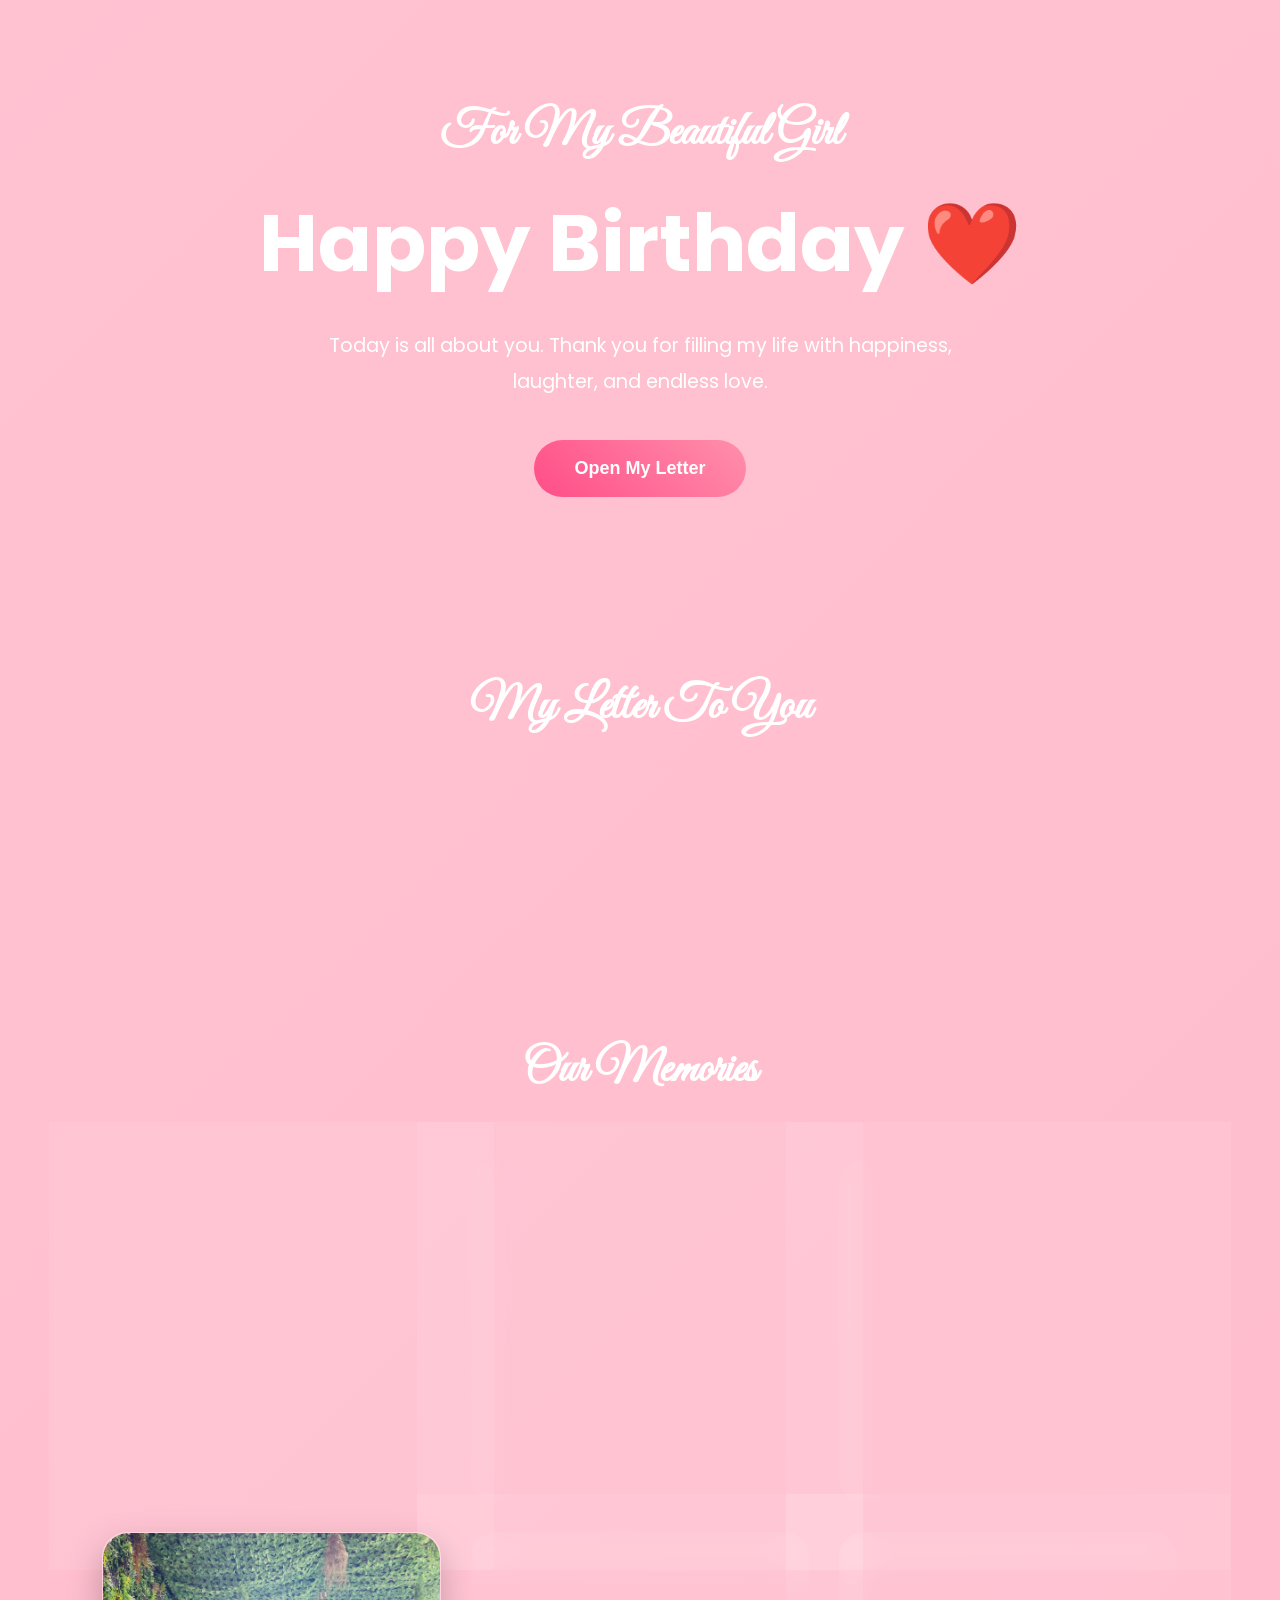
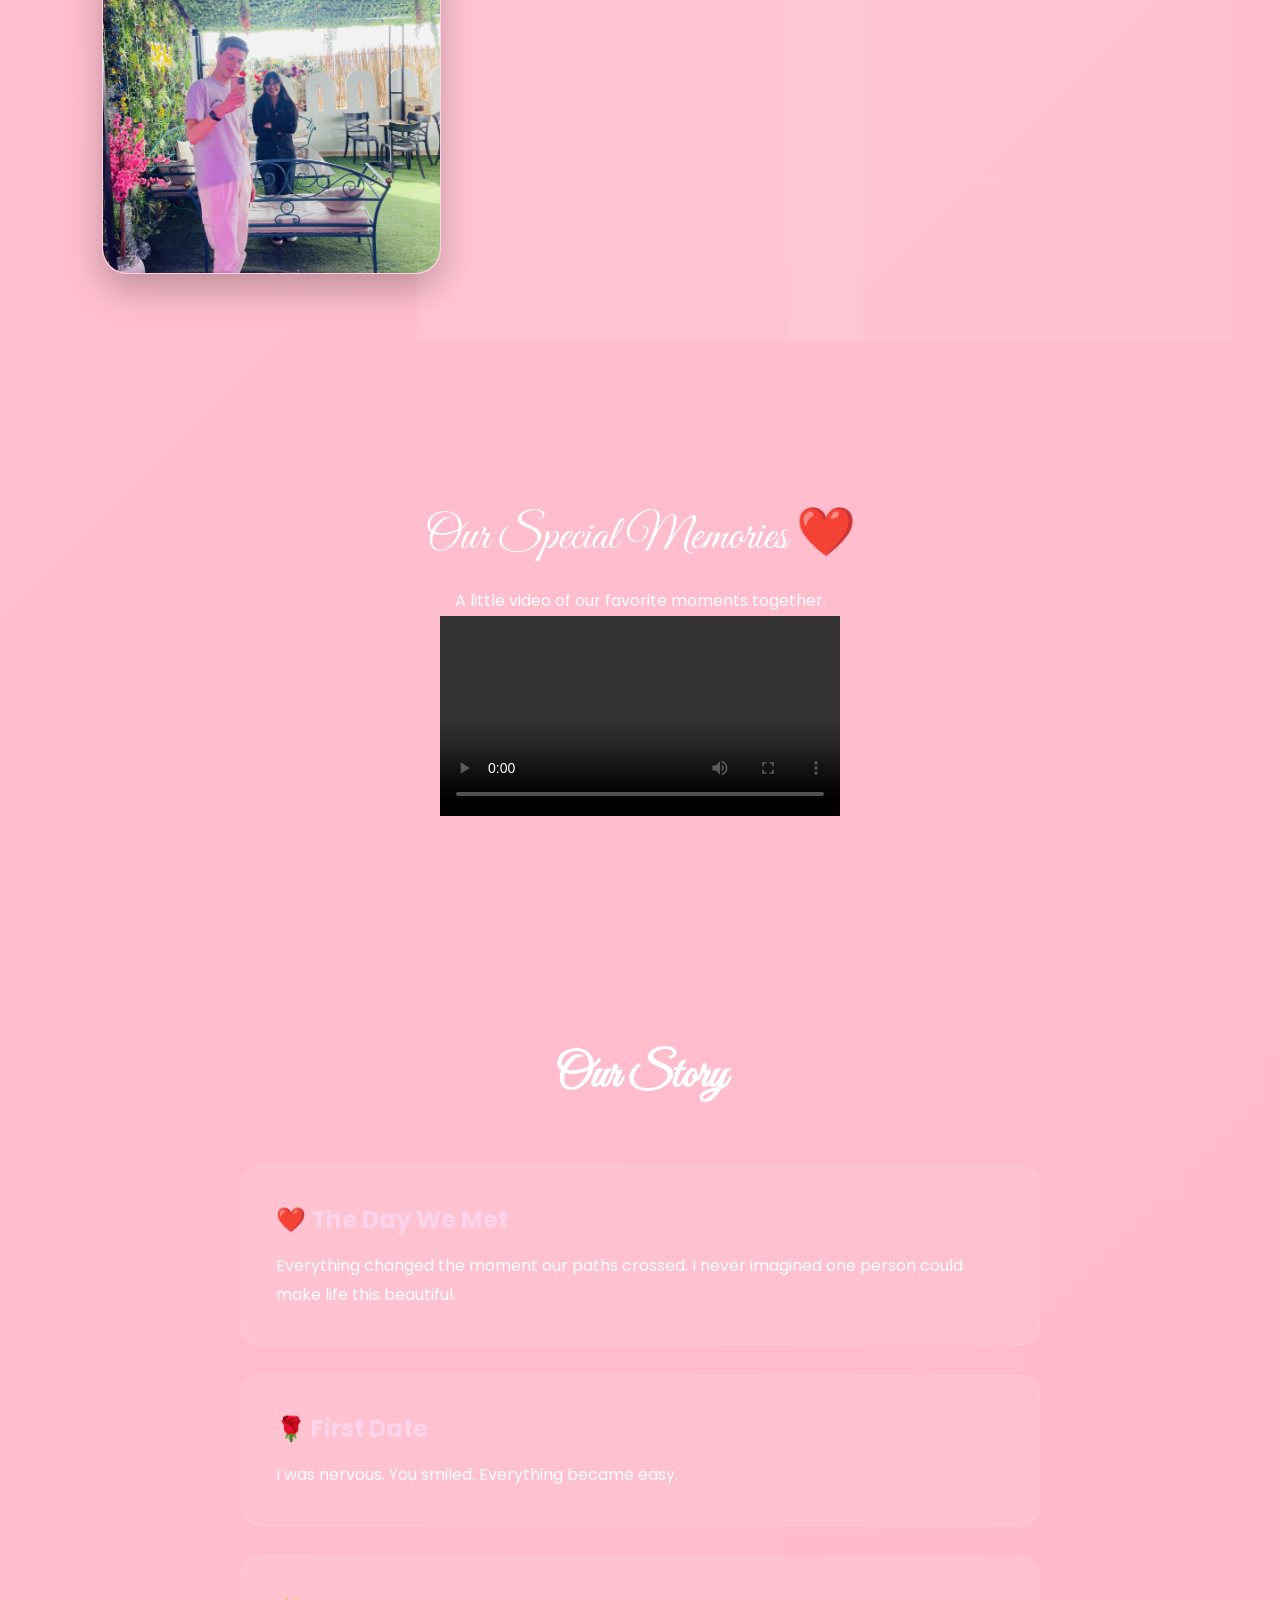
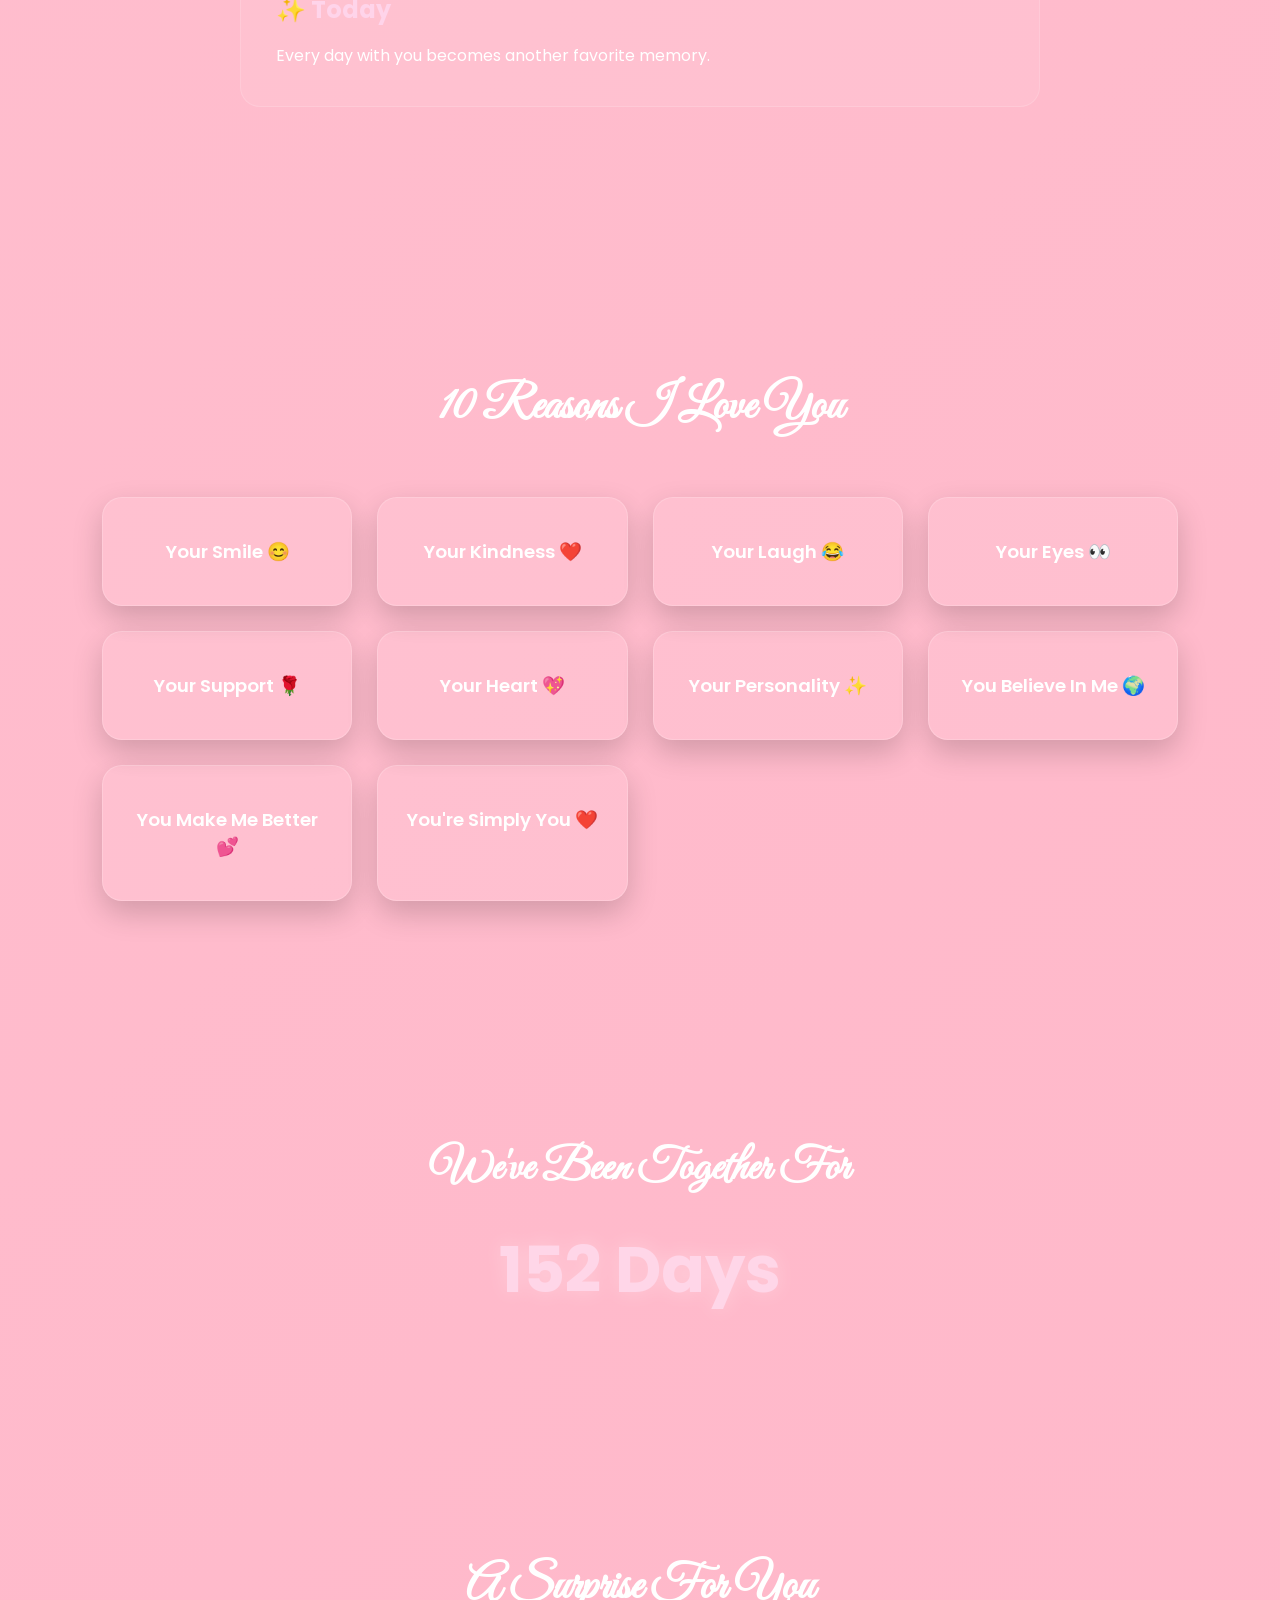
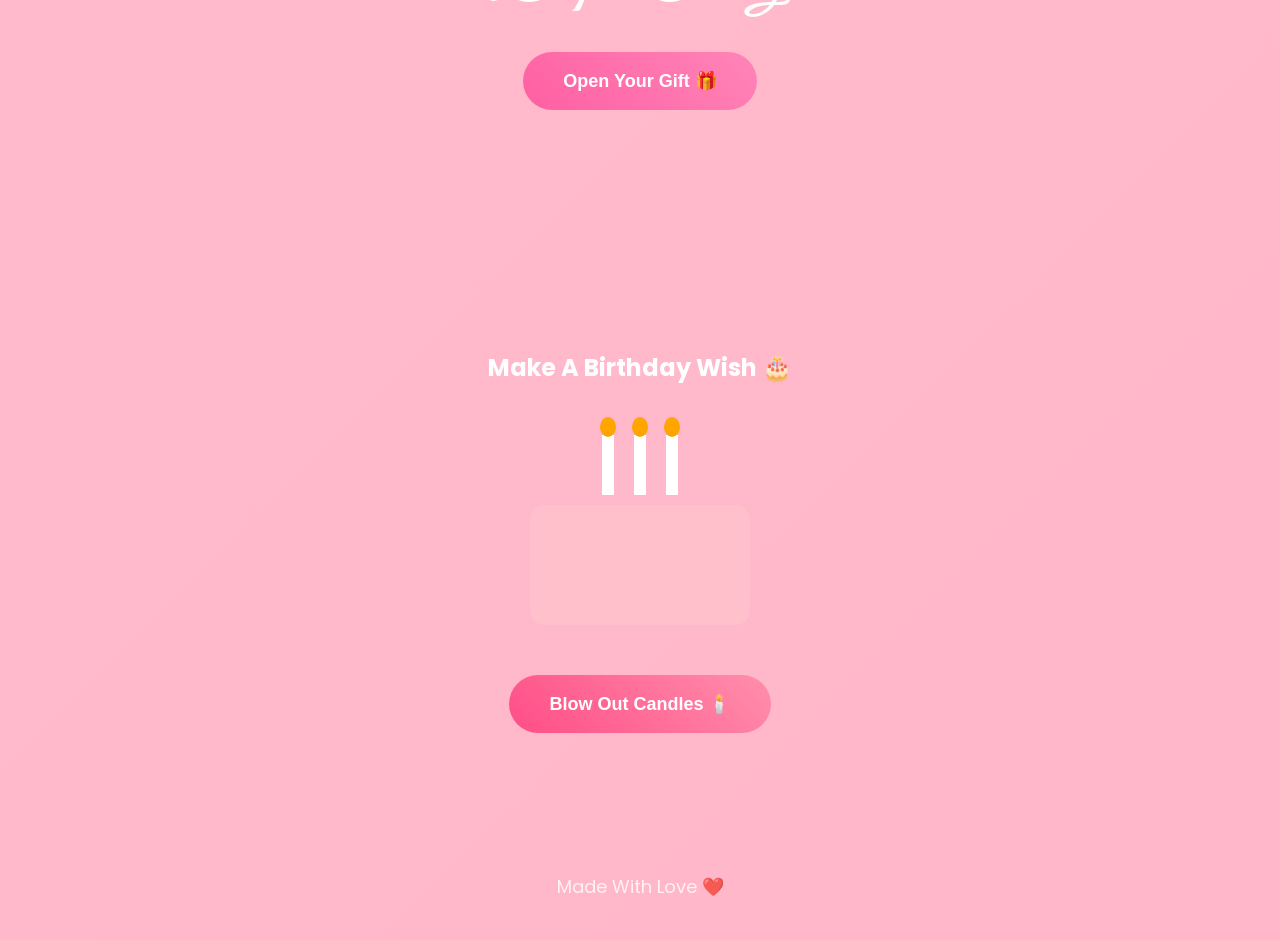
==== commit 185fe2ae: "Update index.html" ====
--- a/index.html
+++ b/index.html
@@ -95,7 +95,7 @@
 </section>
     <section class="video-section">
 
-    <h2>Our Special Memories ❤️</h2>
+    <h2 class="memory-title">Our Special Memories ❤️</h2>
 
     <p>
         A little video of our favorite moments together.
--- a/birthday.css
+++ b/birthday.css
@@ -783,3 +783,36 @@
         opacity: 0;
     }
 }
+.video-section video{
+    width:auto;
+    height:600px;
+    max-height:80vh;
+}
+.video-section{
+    display:flex;
+    flex-direction:column;
+    align-items:center;
+    justify-content:center;
+}
+.video-section video{
+    width:350px;
+    height:auto;
+}
+.video-section video{
+    width:min(400px,90vw);
+    height:auto;
+}
+.memory-title{
+    font-family:'Great Vibes', cursive;
+    color:white;
+    text-align:center;
+    font-size:3rem;
+    font-weight:normal;
+    margin-bottom:20px;
+}
+
+@media (max-width:768px){
+    .memory-title{
+        font-size:2rem;
+    }
+}
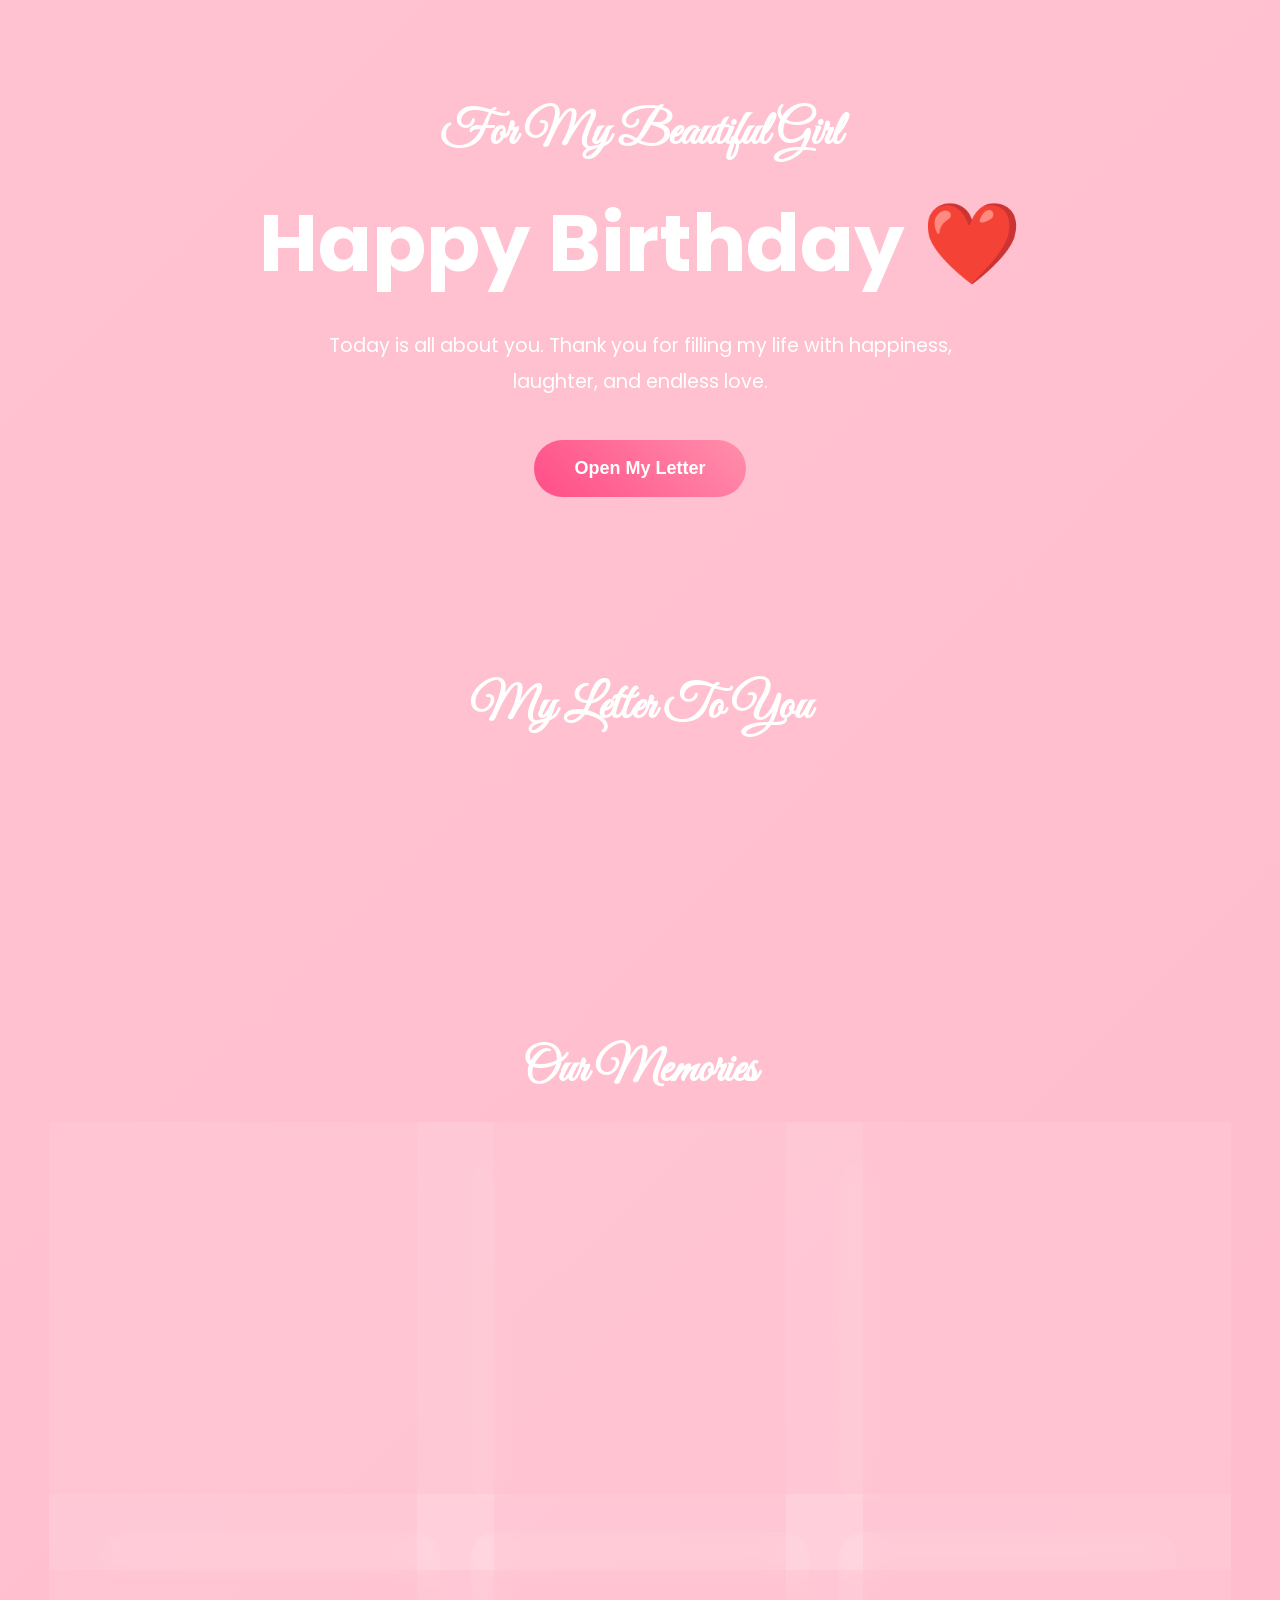
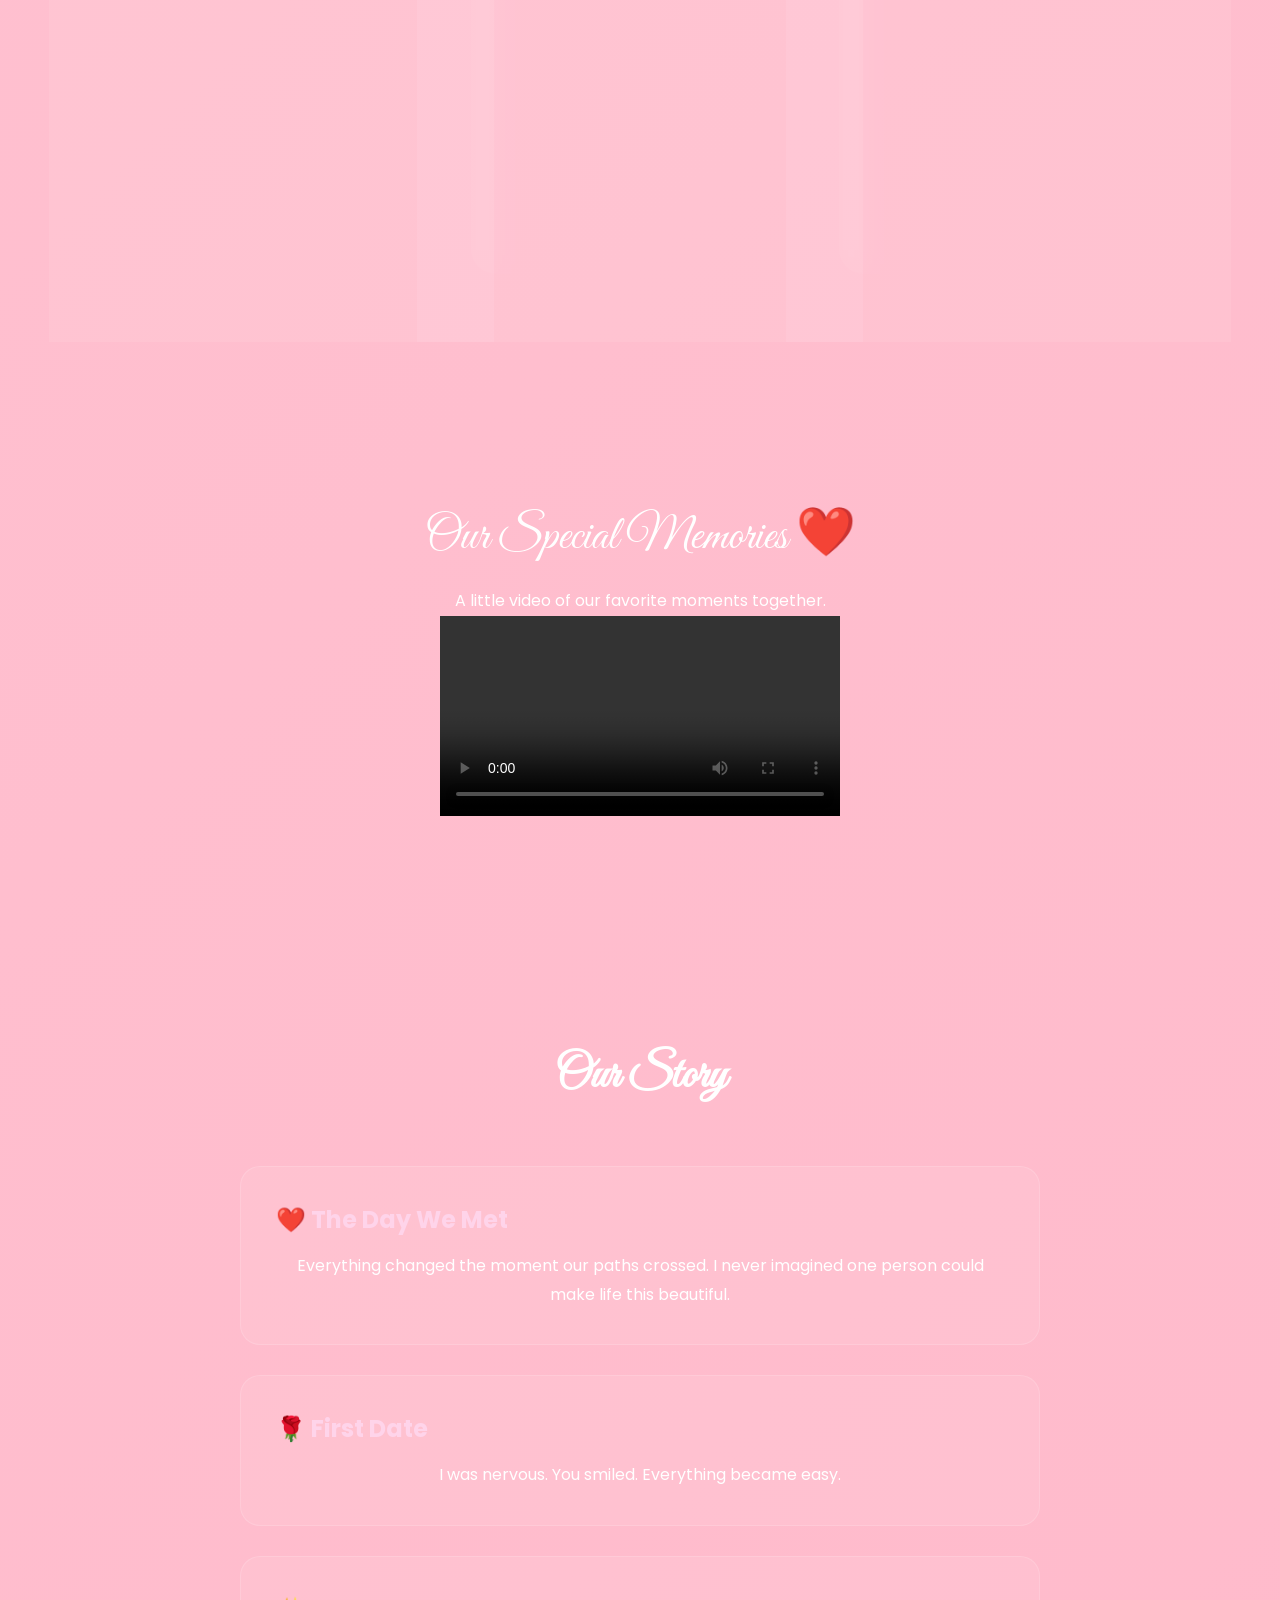
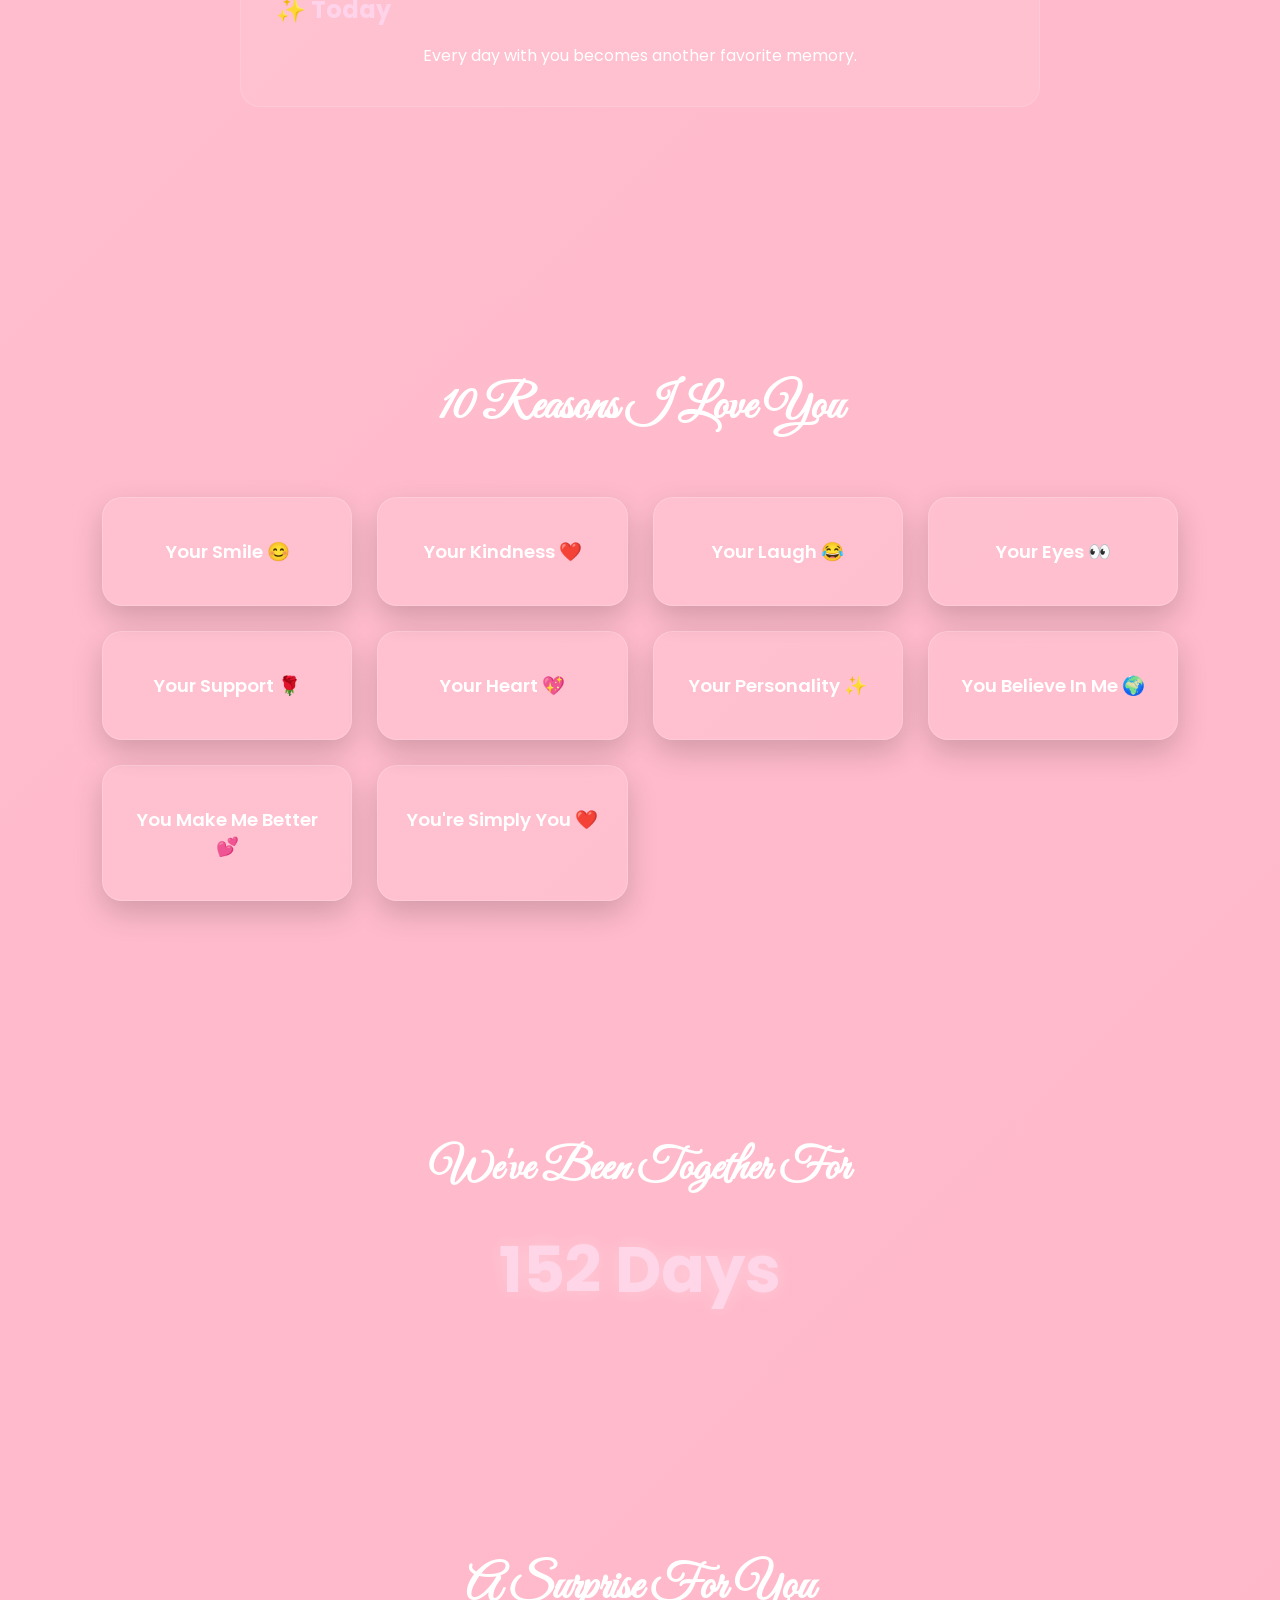
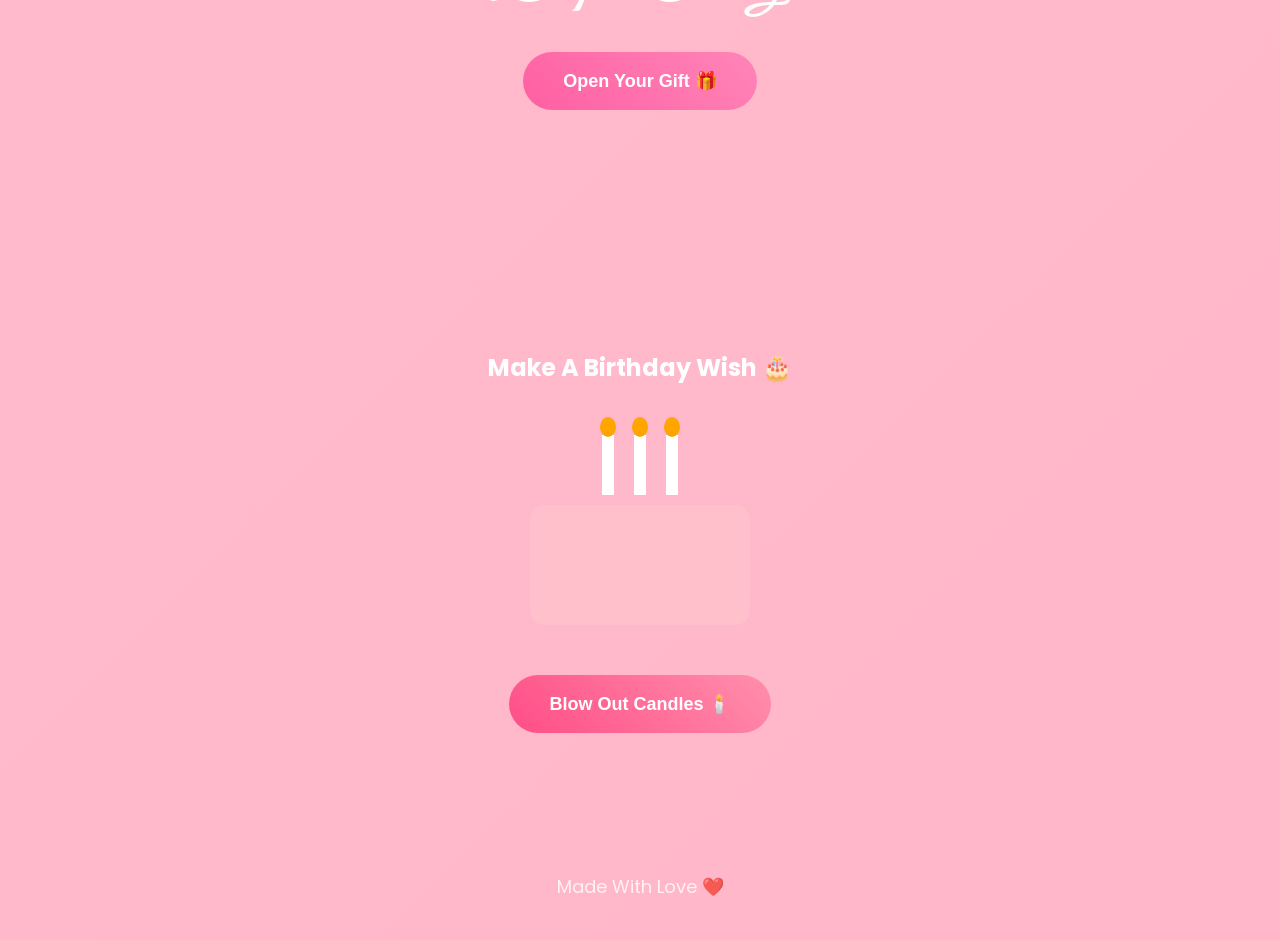
==== commit e89b2868: "Update index.html" ====
--- a/index.html
+++ b/index.html
@@ -97,7 +97,7 @@
 
     <h2 class="memory-title">Our Special Memories ❤️</h2>
 
-    <p>
+    <p class="pp">
         A little video of our favorite moments together.
     </p>
 
--- a/birthday.css
+++ b/birthday.css
@@ -816,3 +816,6 @@
         font-size:2rem;
     }
 }
+p {
+  text-align: center;
+}
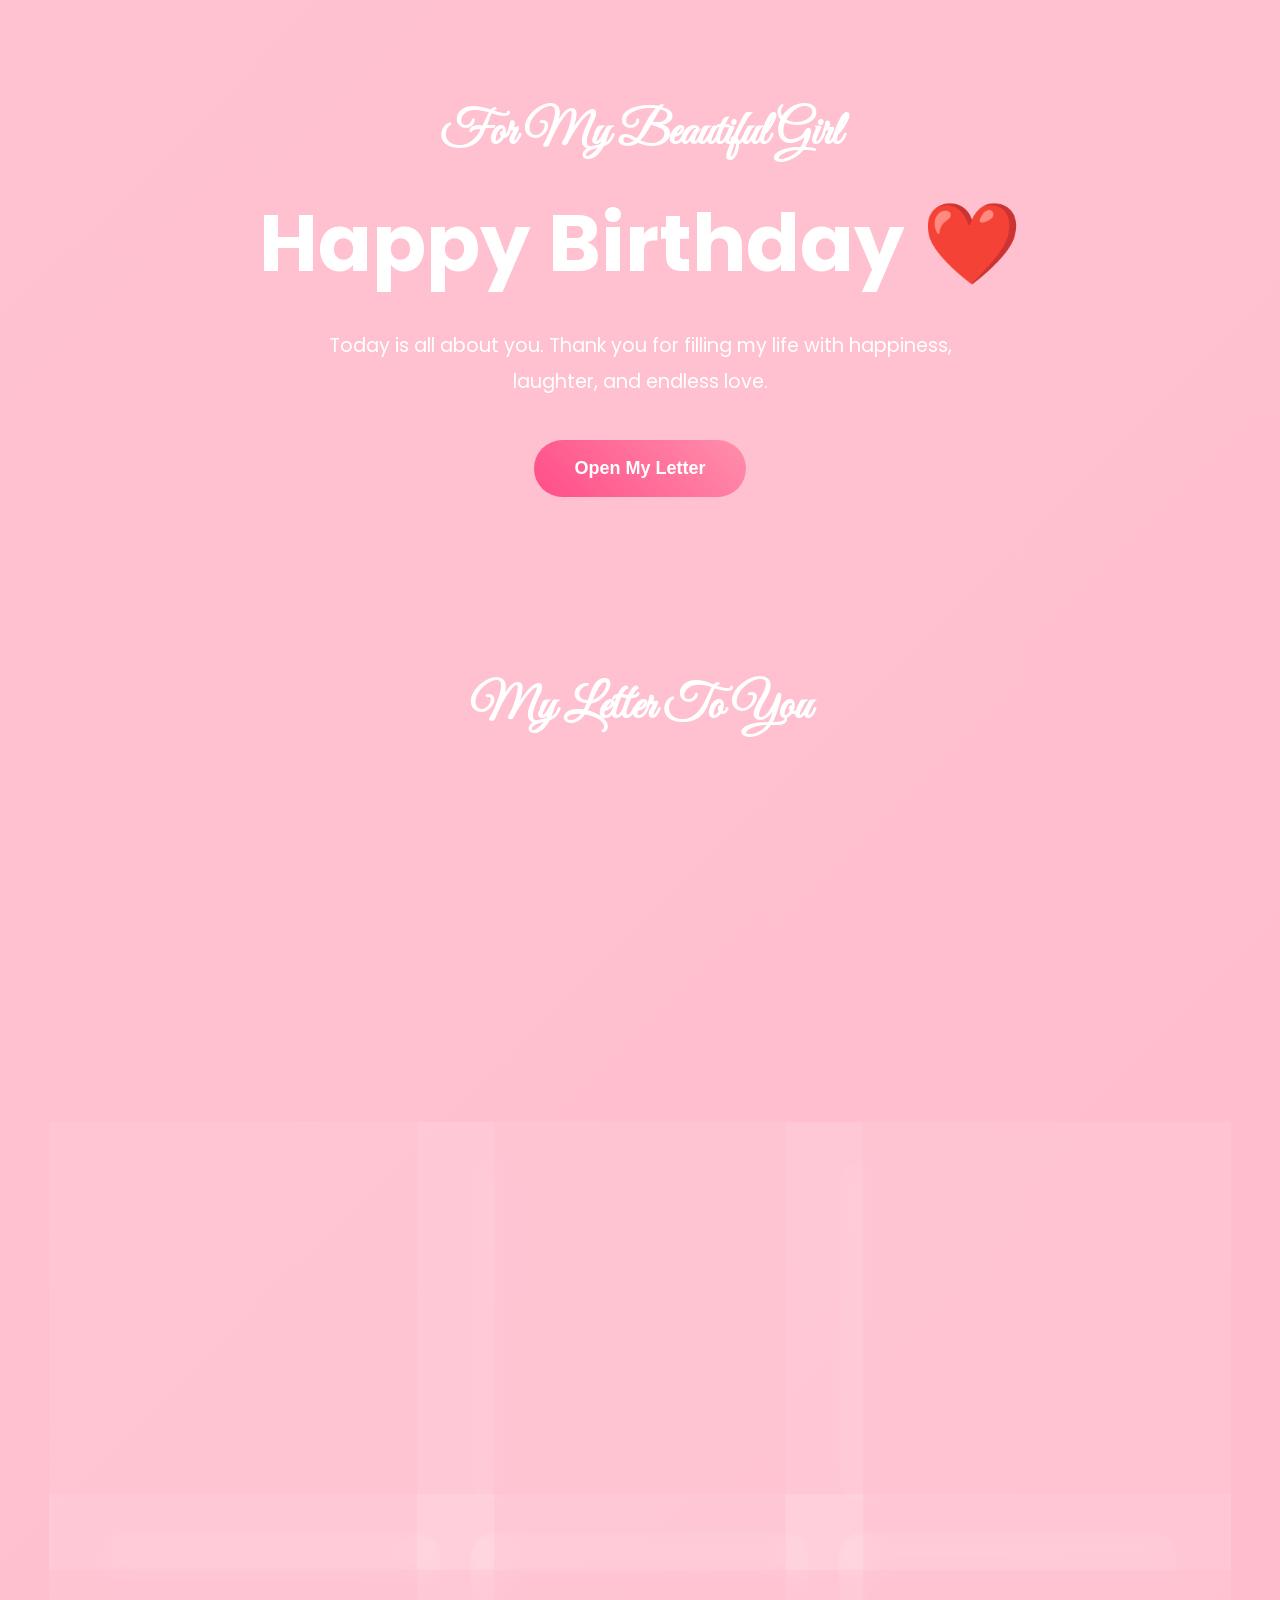
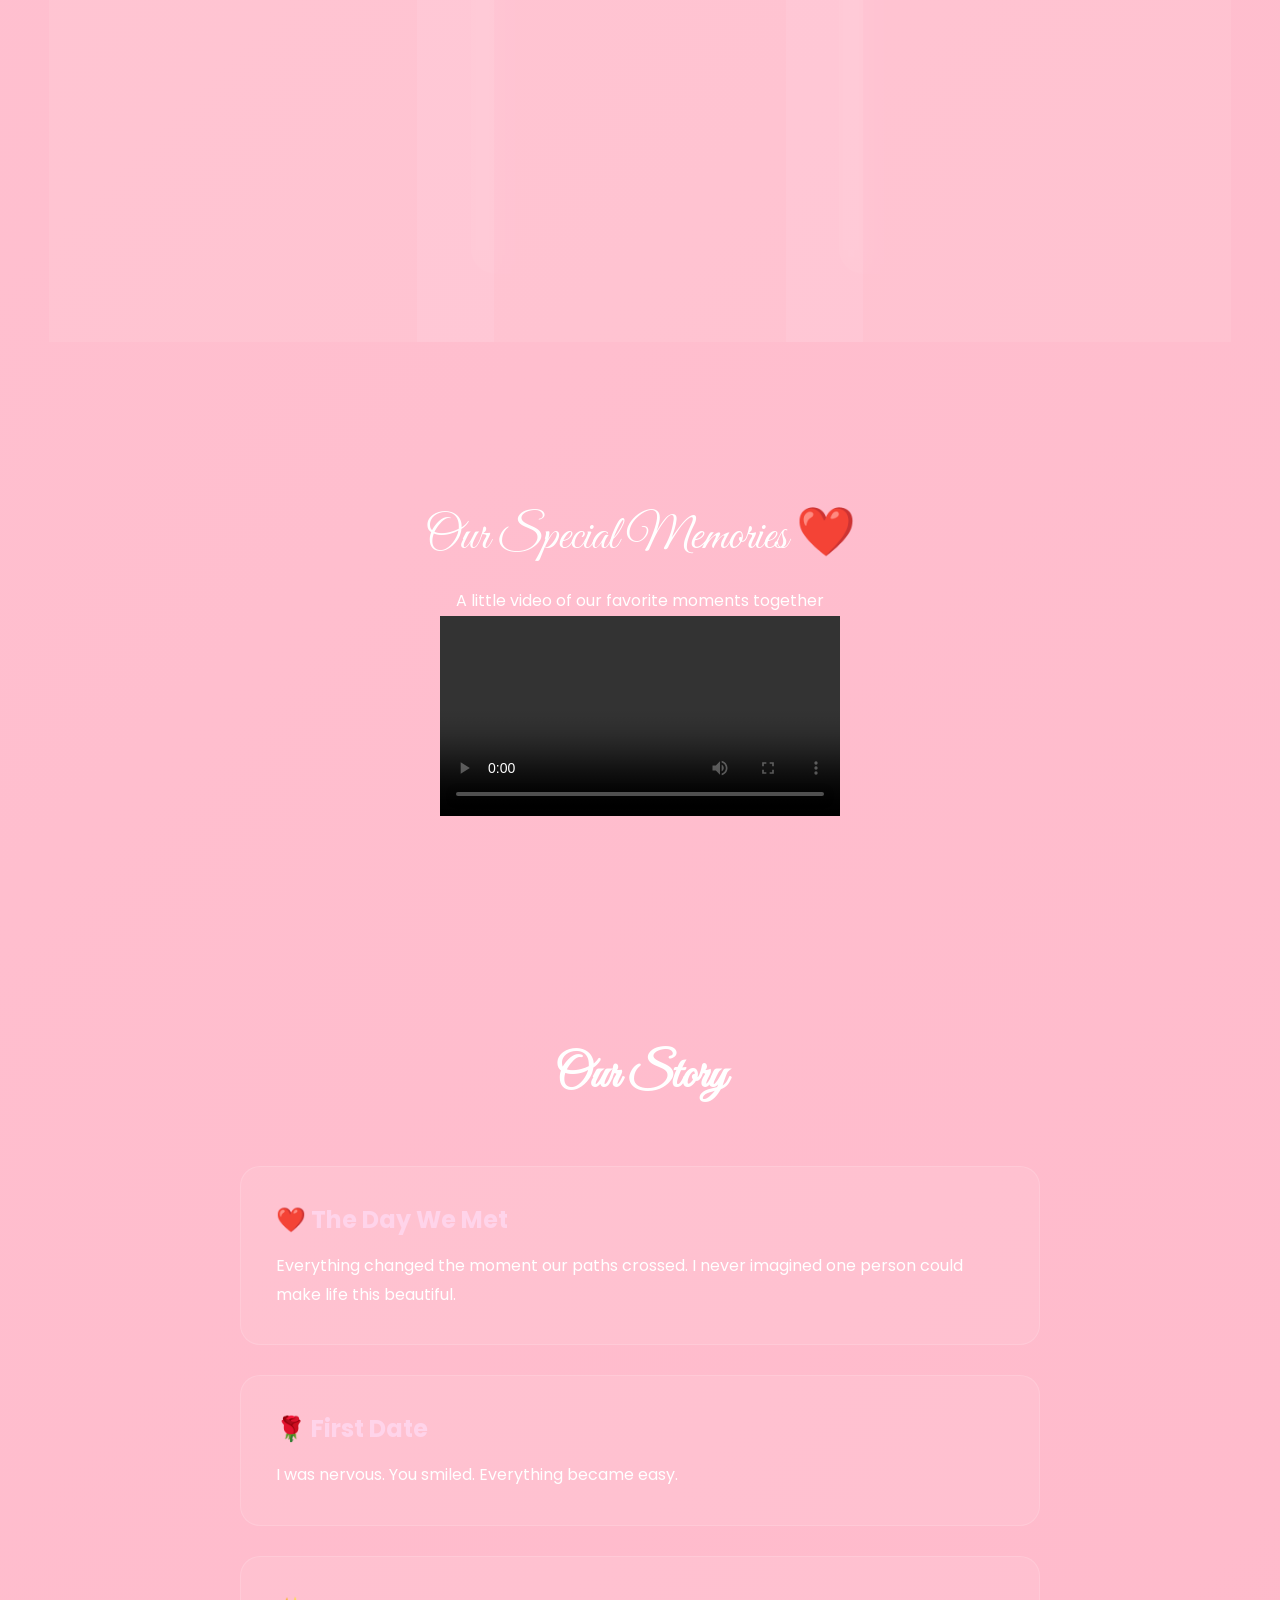
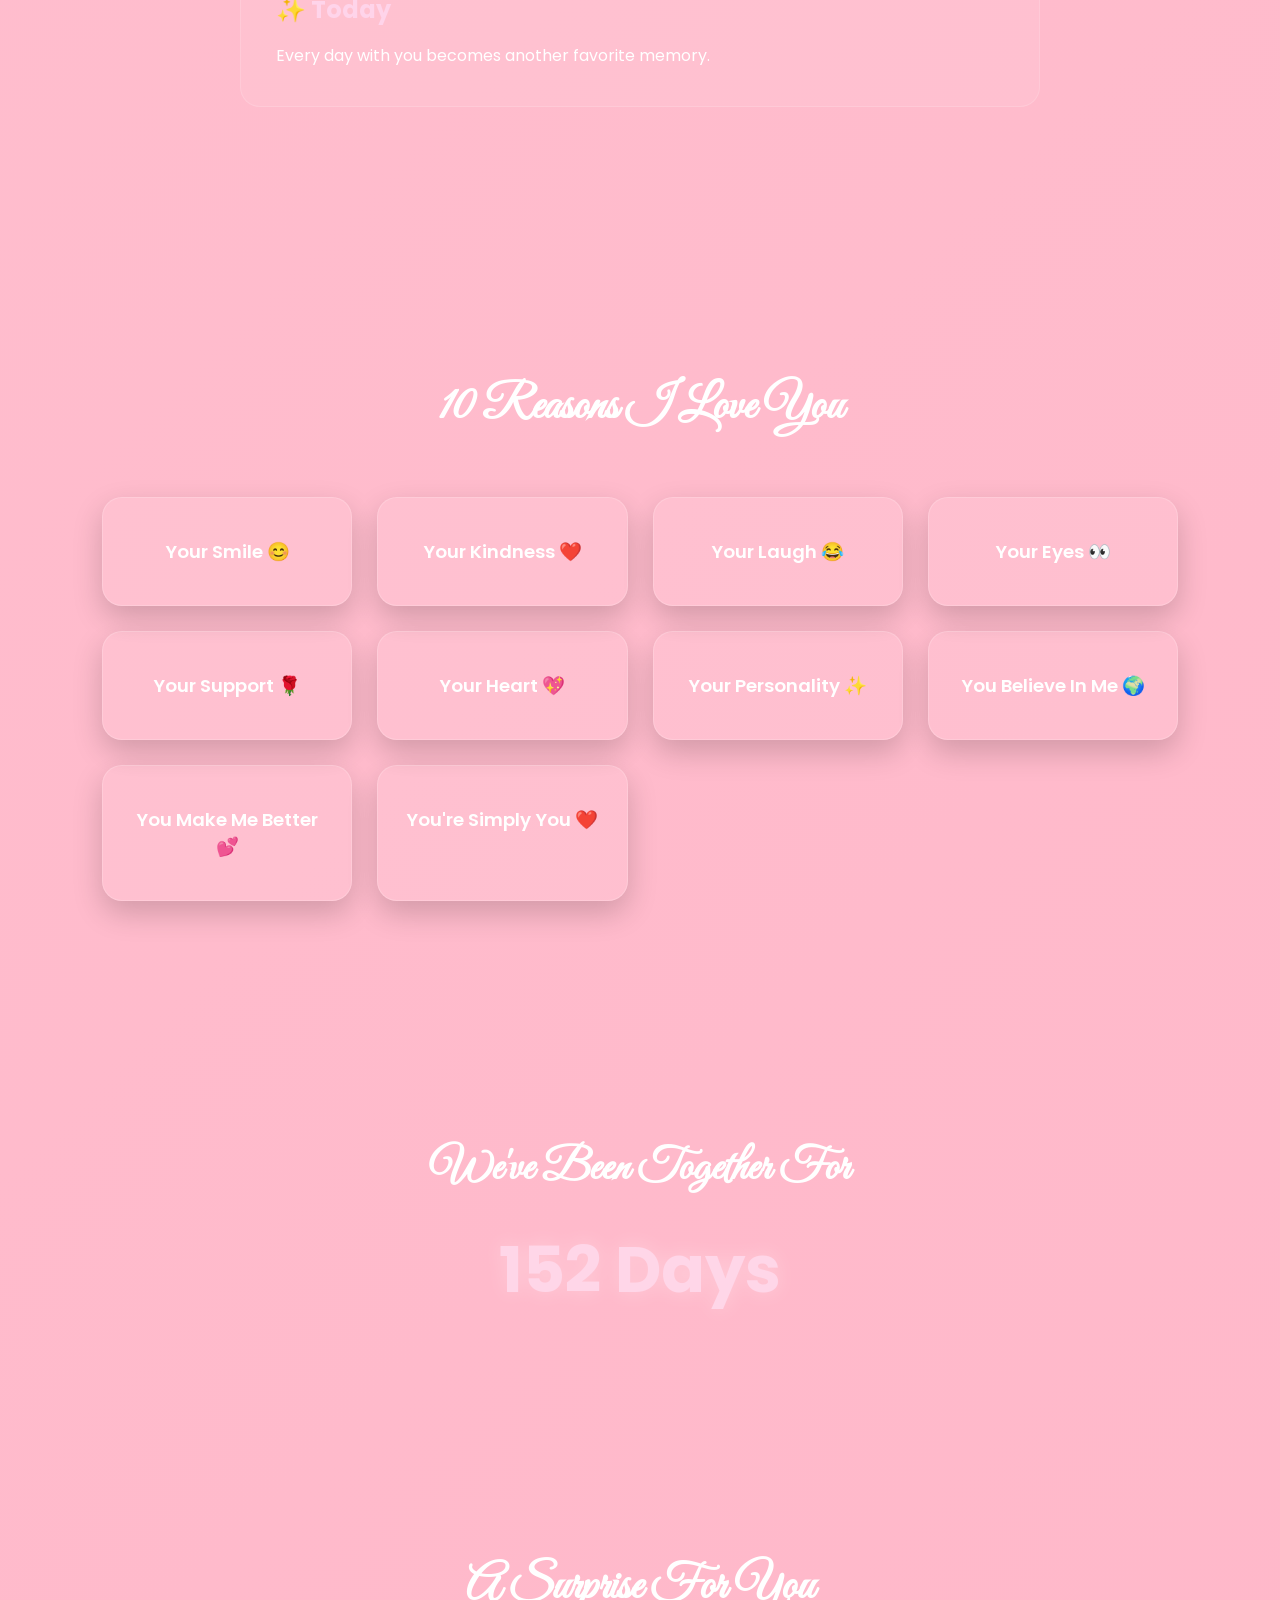
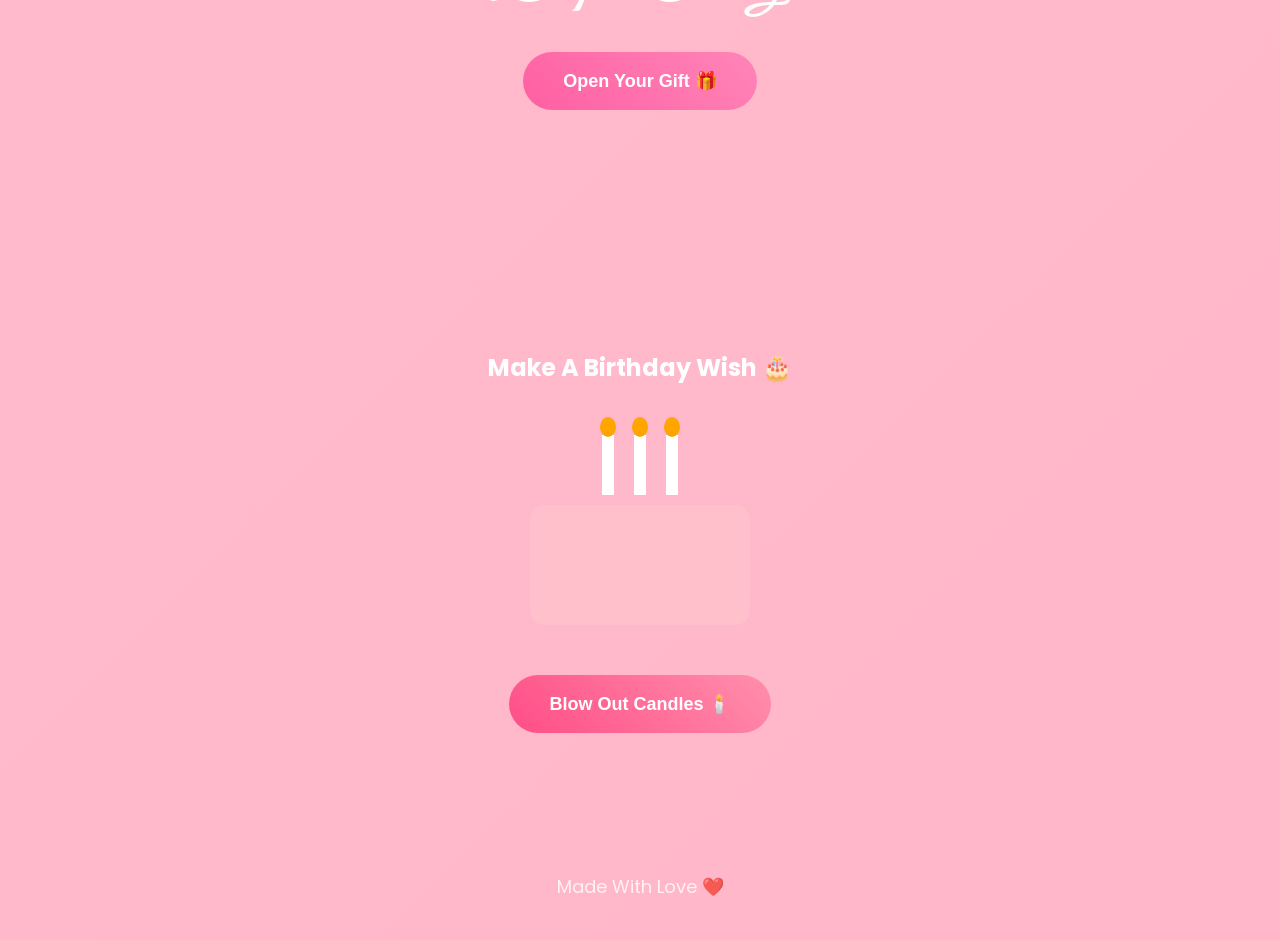
==== commit eb90043f: "Update index.html" ====
--- a/index.html
+++ b/index.html
@@ -98,7 +98,7 @@
     <h2 class="memory-title">Our Special Memories ❤️</h2>
 
     <p class="pp">
-        A little video of our favorite moments together.
+        A little video of our favorite moments together
     </p>
 
     <video controls>
--- a/birthday.css
+++ b/birthday.css
@@ -816,6 +816,6 @@
         font-size:2rem;
     }
 }
-p {
+.pp {
   text-align: center;
 }
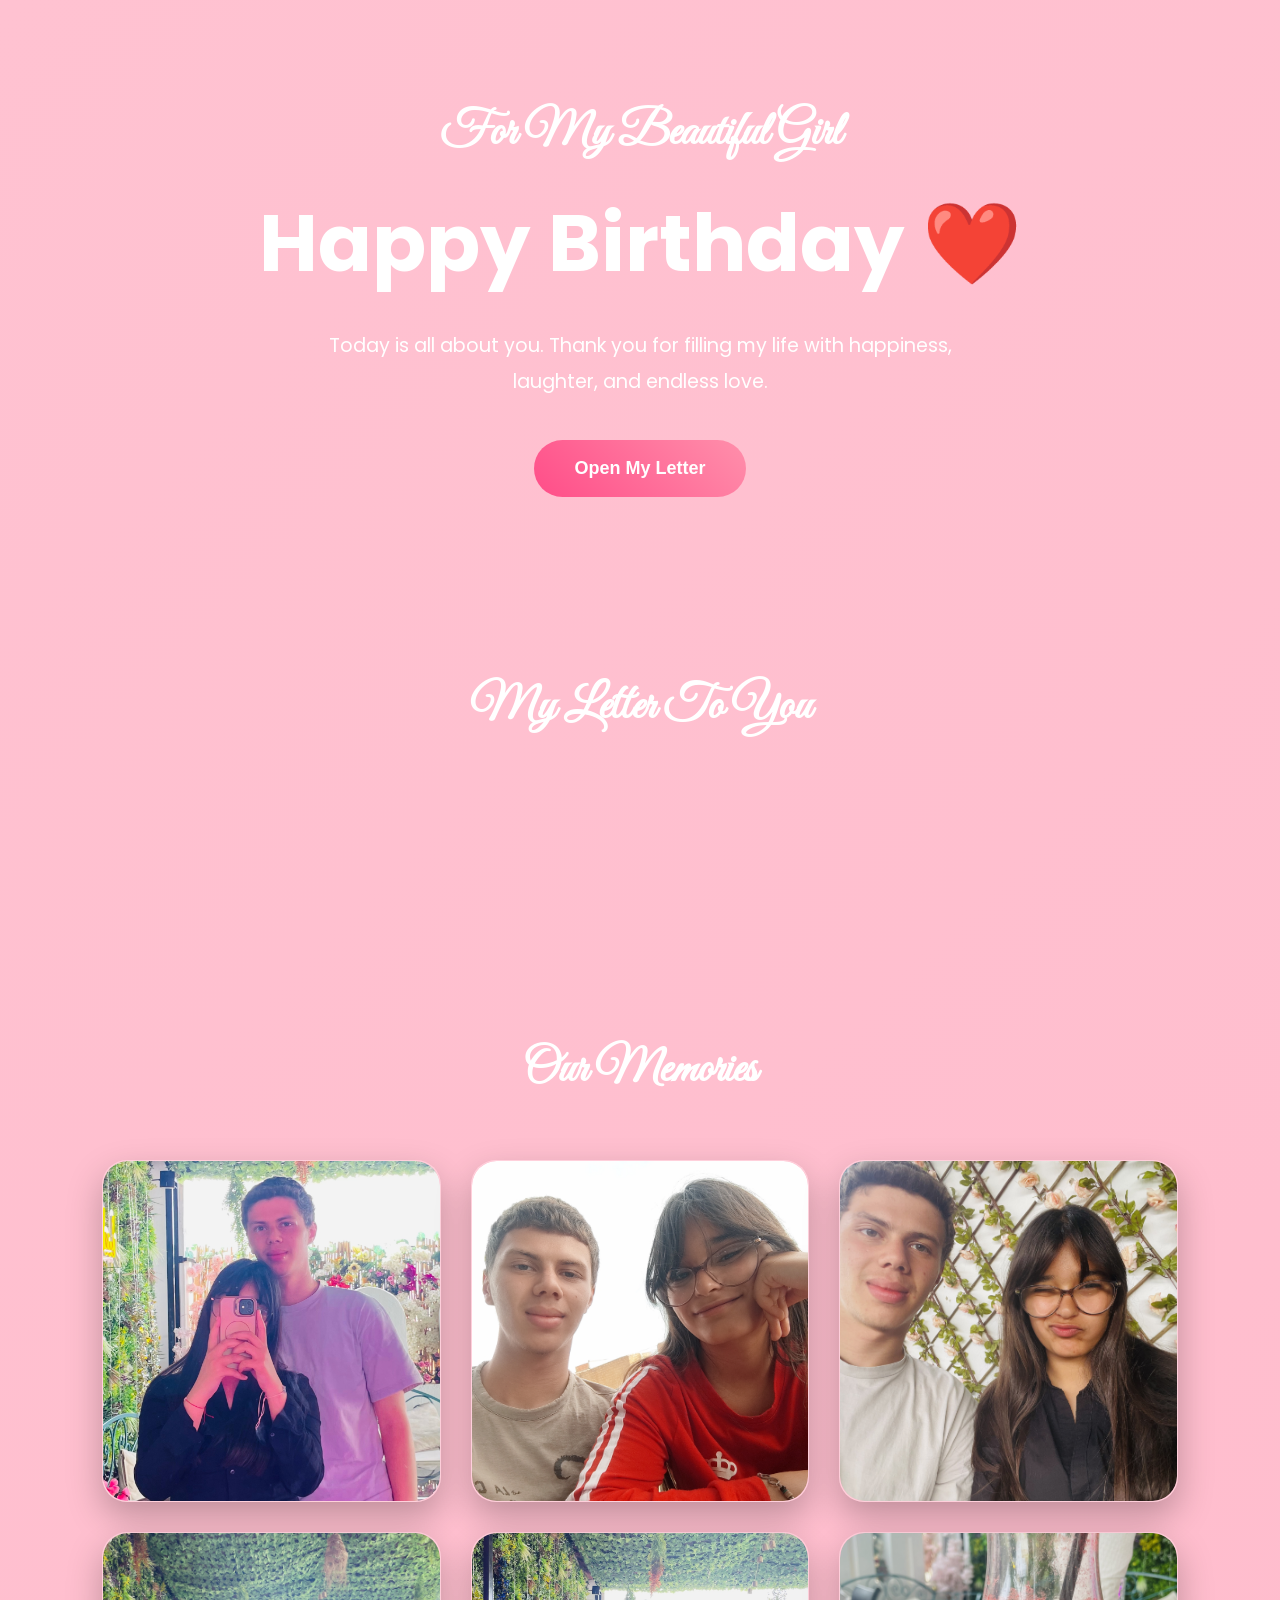
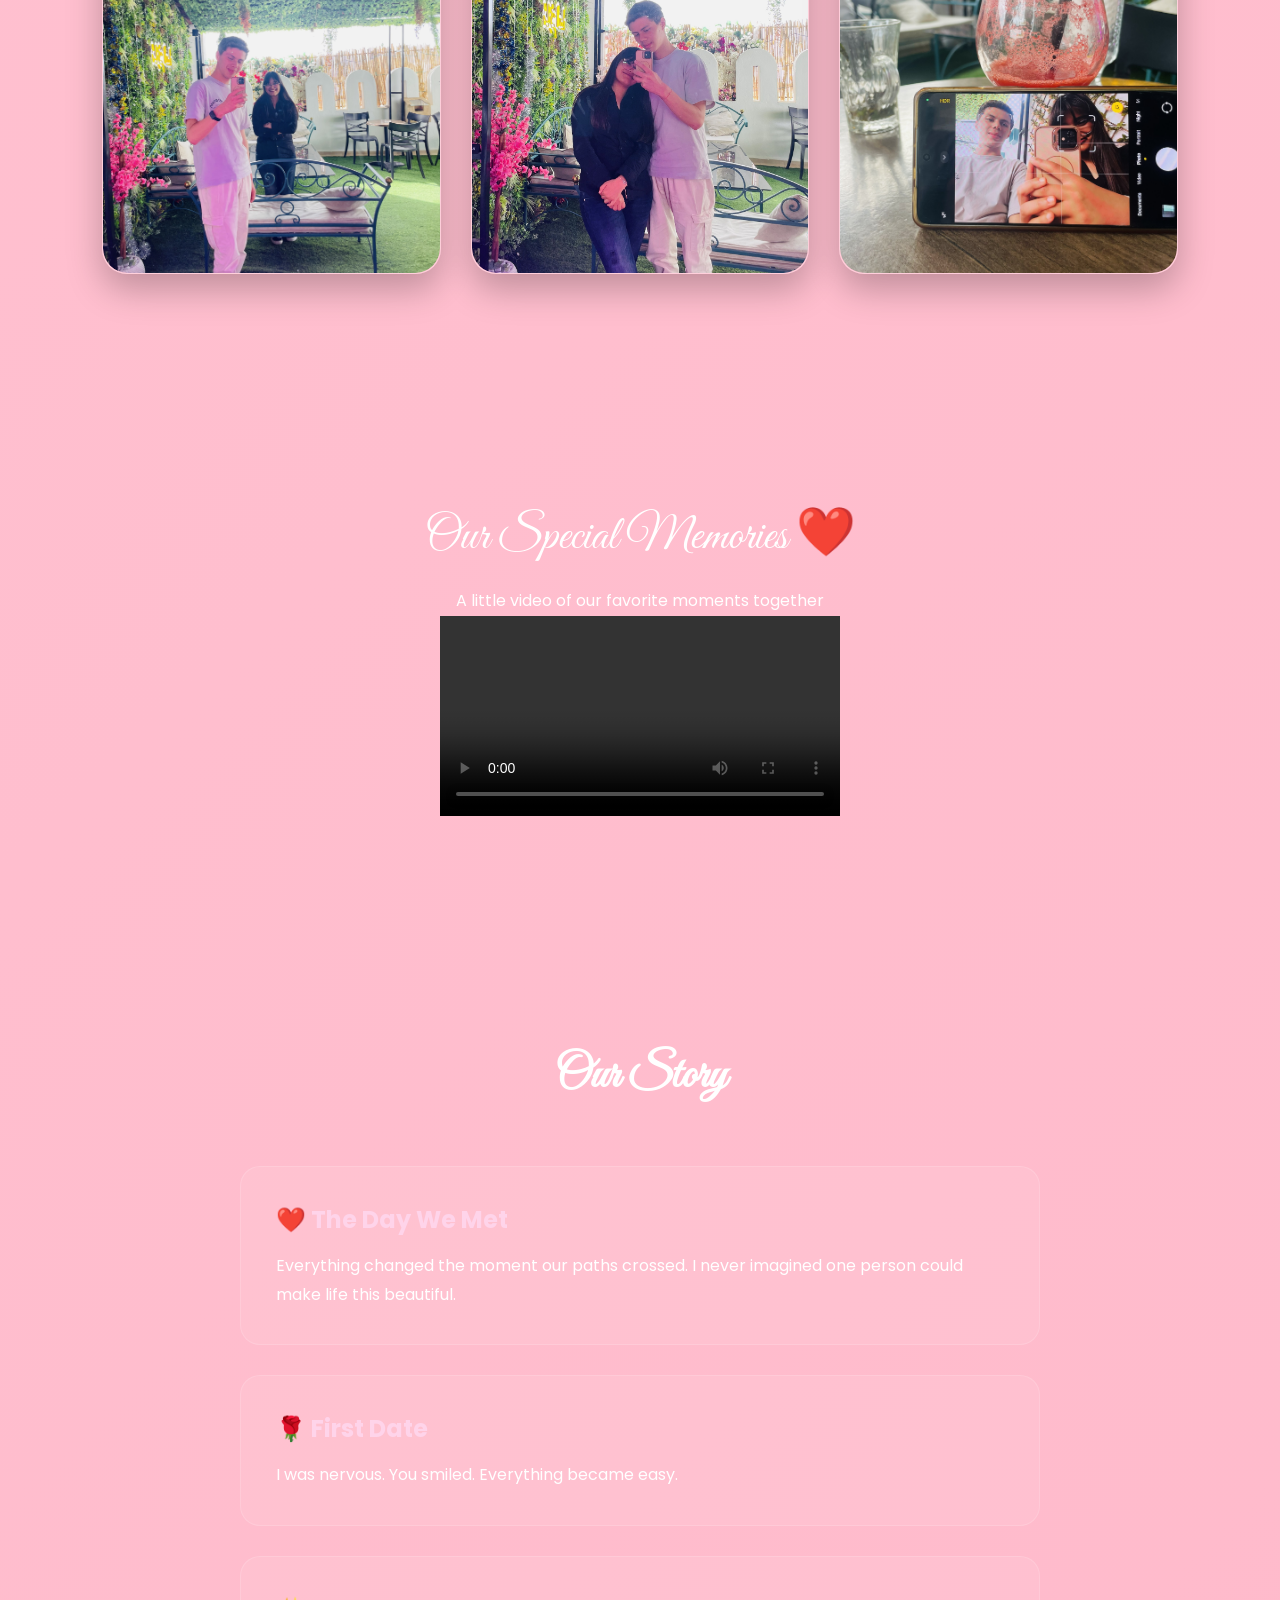
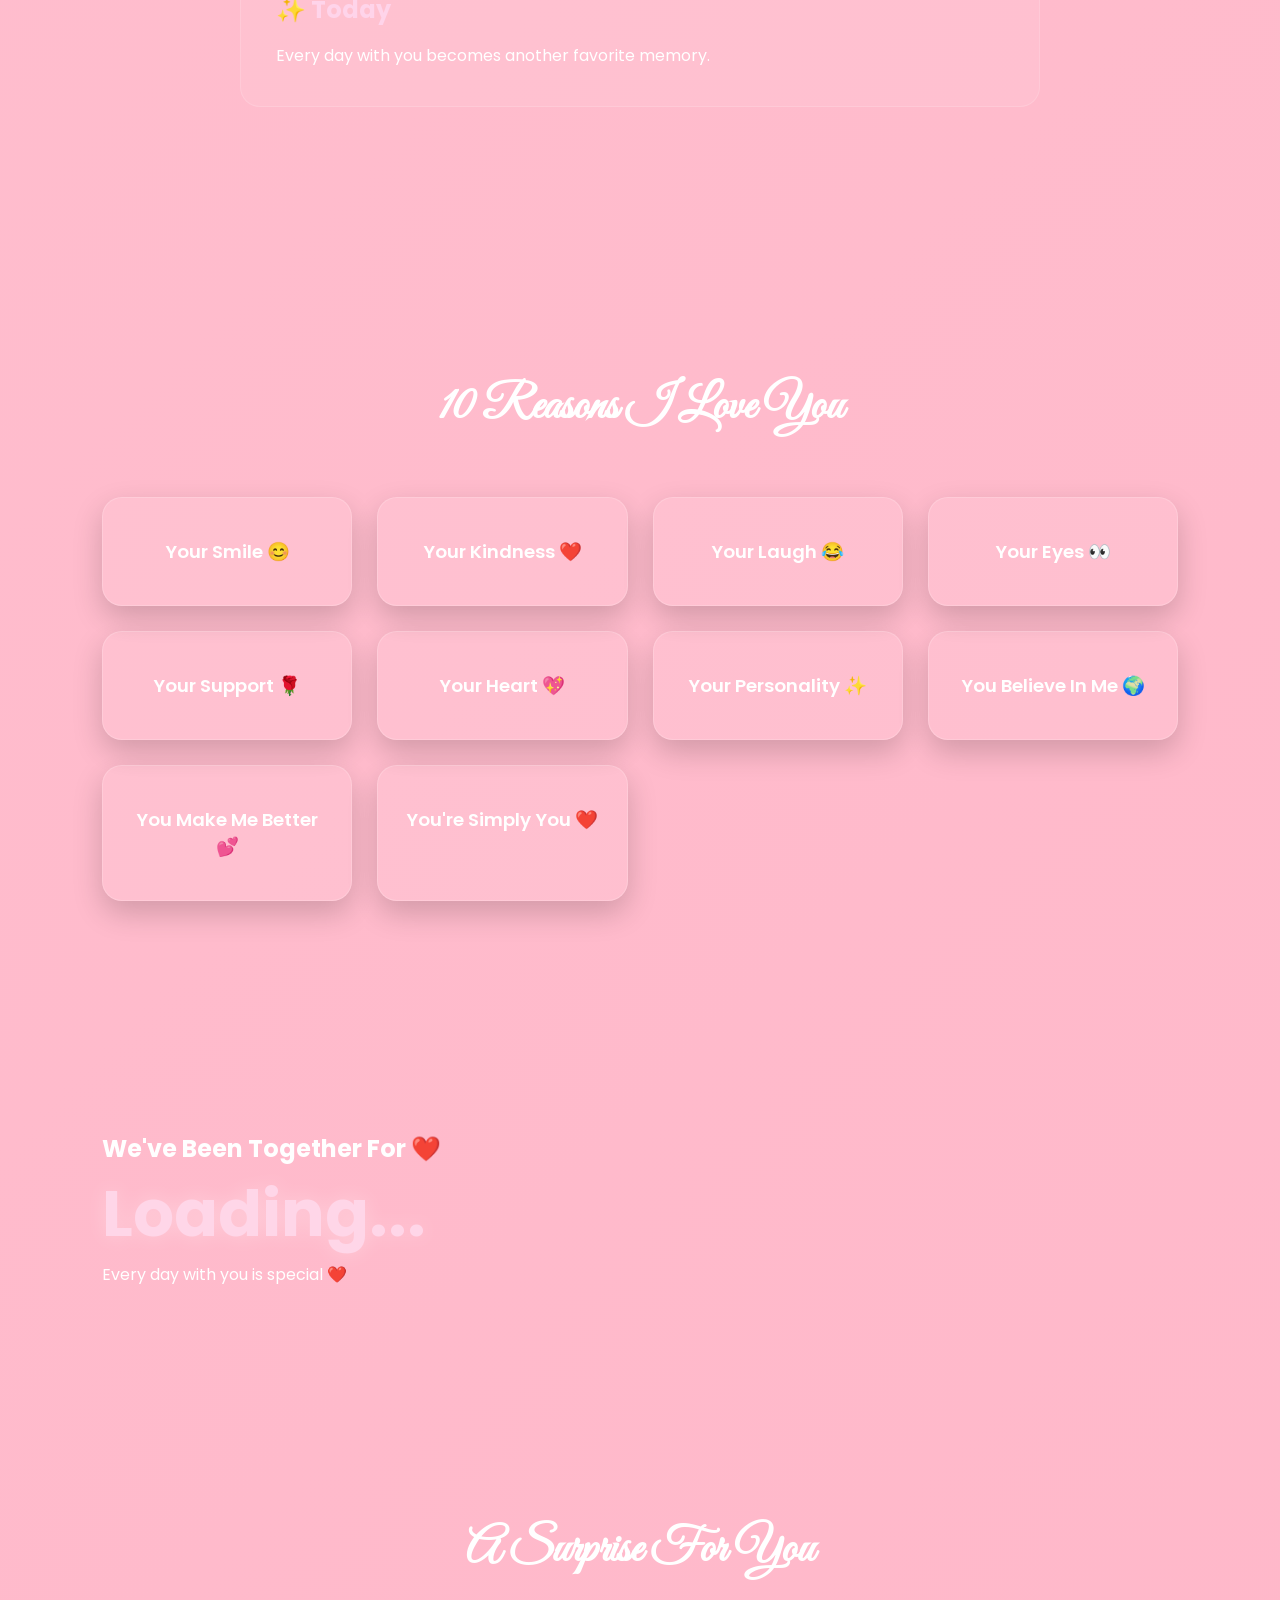
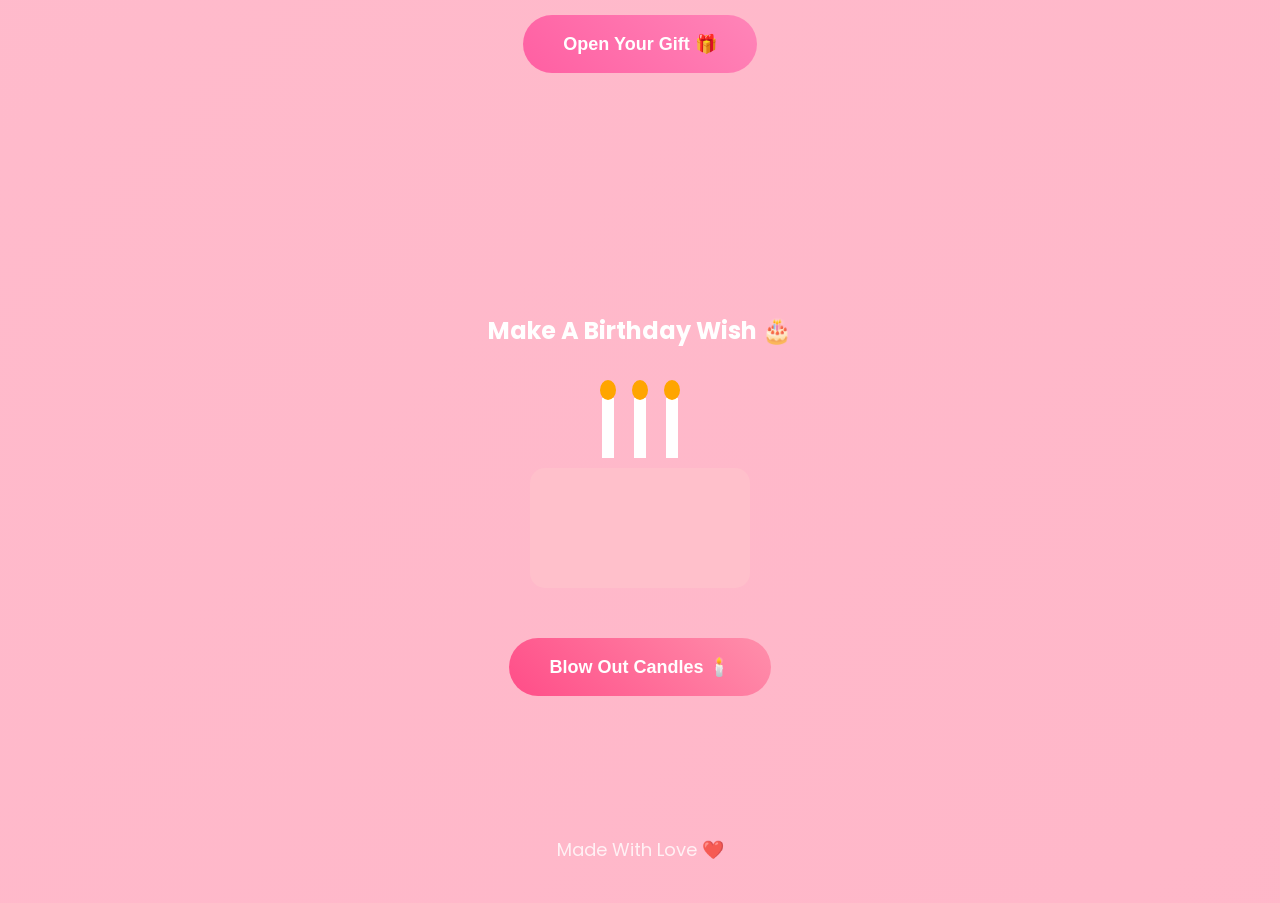
==== commit 39e93758: "Update index.html" ====
--- a/index.html
+++ b/index.html
@@ -173,15 +173,19 @@
 </section>
 
 <!-- COUNTDOWN -->
-
-<section class="countdown">
-
-<h2>We've Been Together For</h2>
-
-<h1 id="daysTogether">152 Days</h1>
-
-</section>
-
+    <section class="counter-section">
+
+    <h2>We've Been Together For ❤️</h2>
+
+    <div id="daysTogether">
+        Loading...
+    </div>
+
+    <p>
+        Every day with you is special ❤️
+    </p>
+
+</section>
 <!-- SURPRISE -->
 
 <section class="surprise">
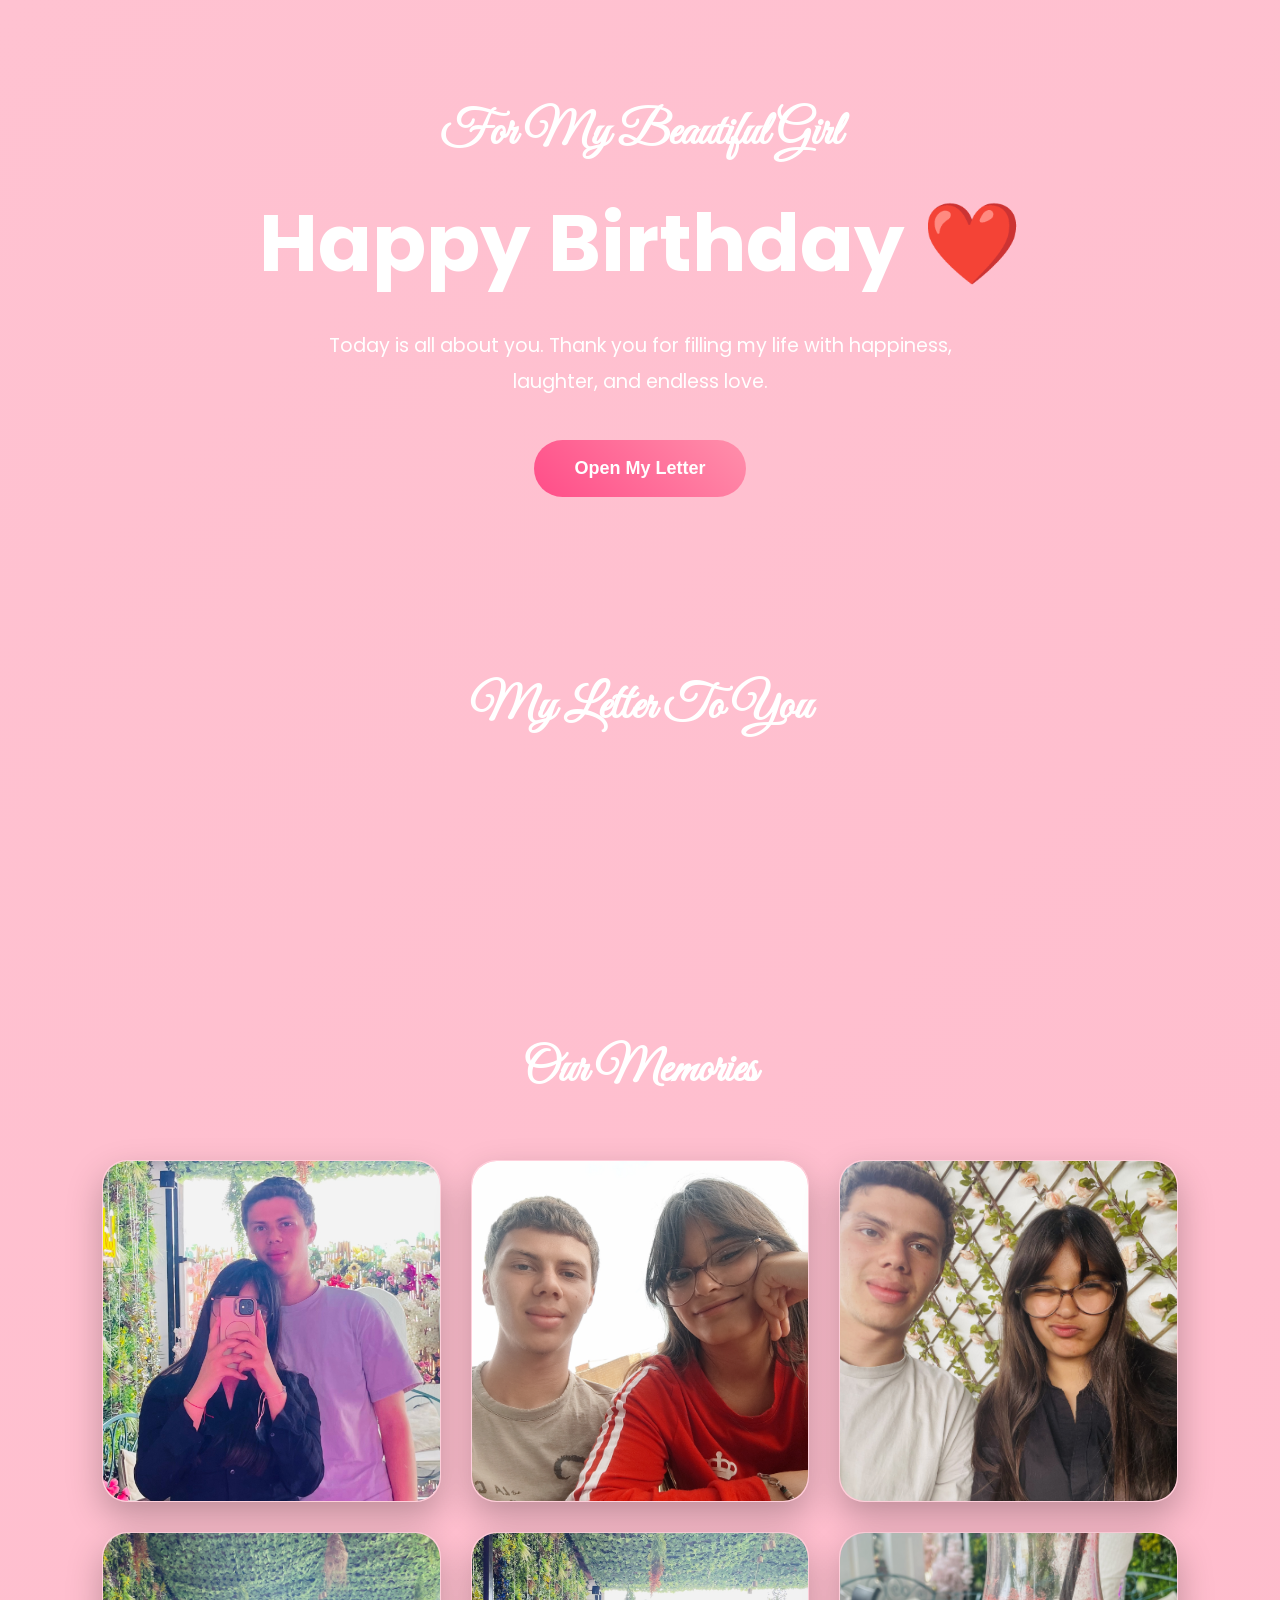
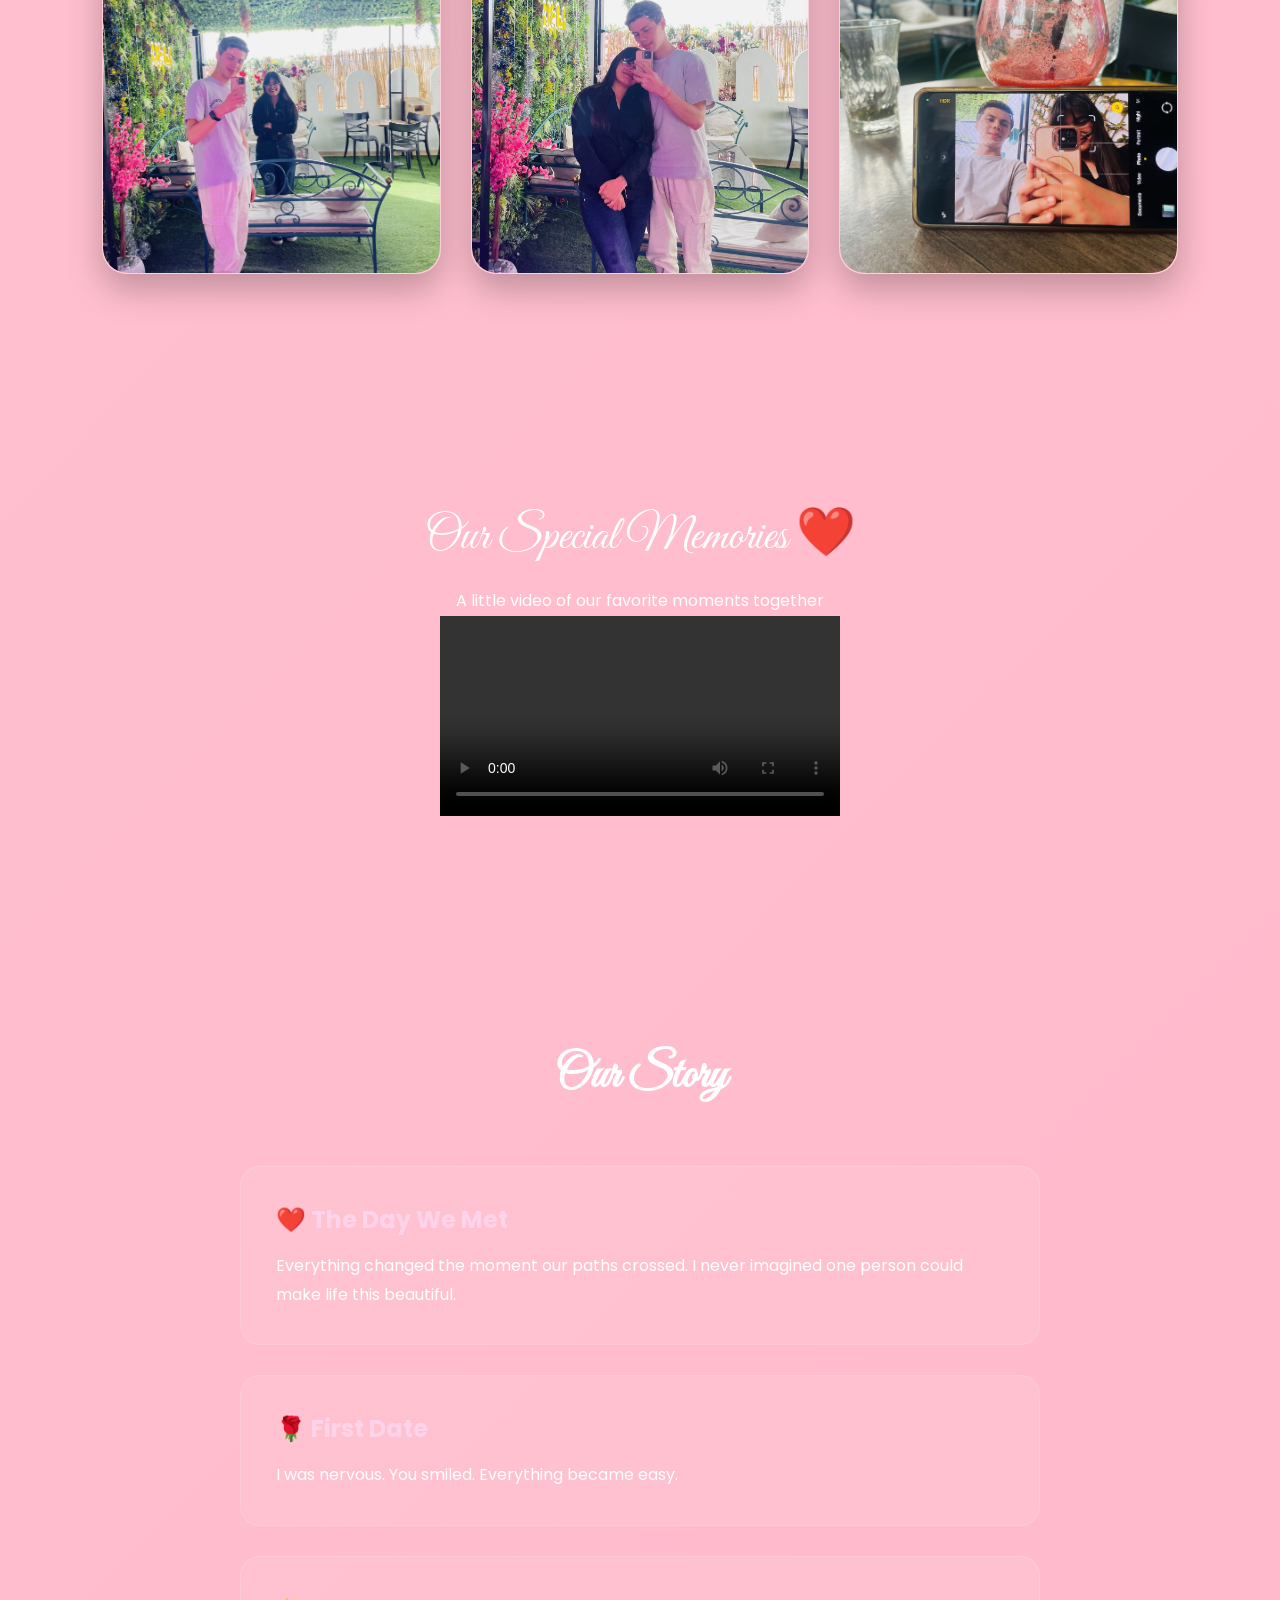
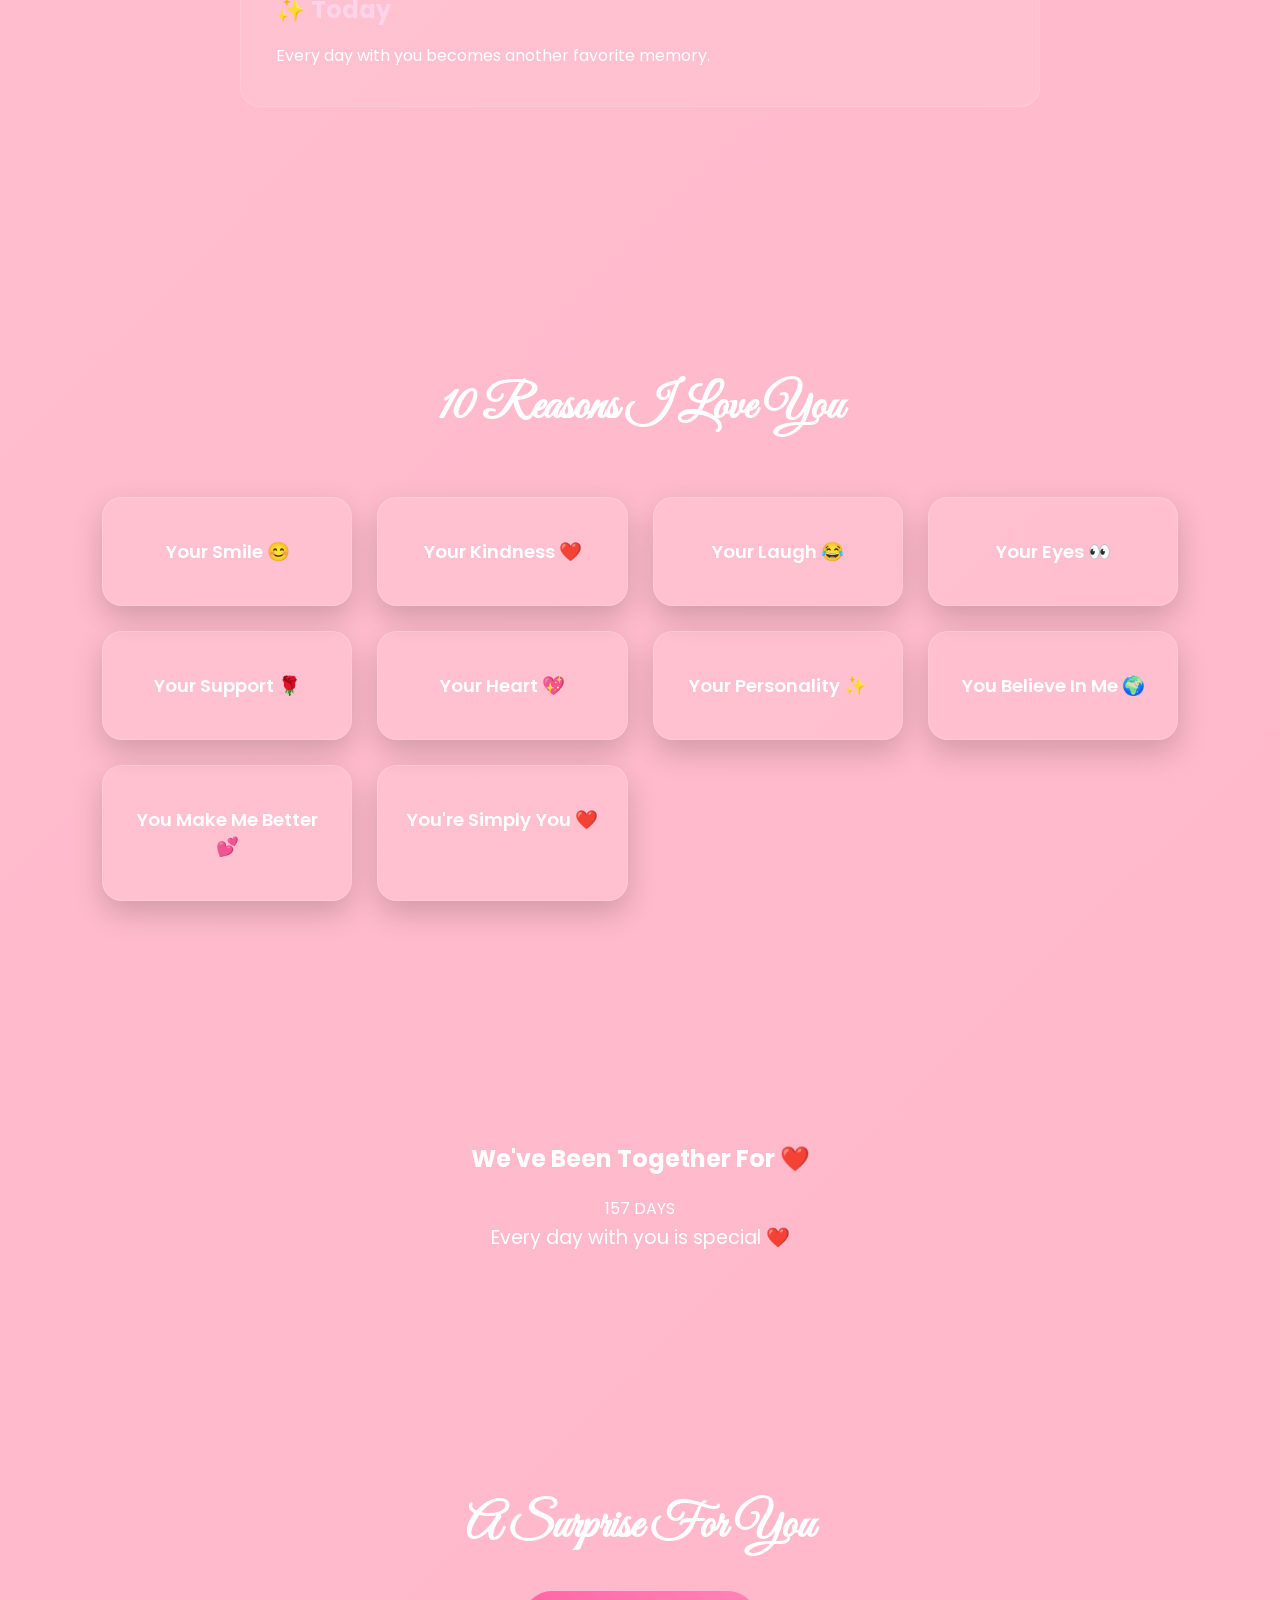
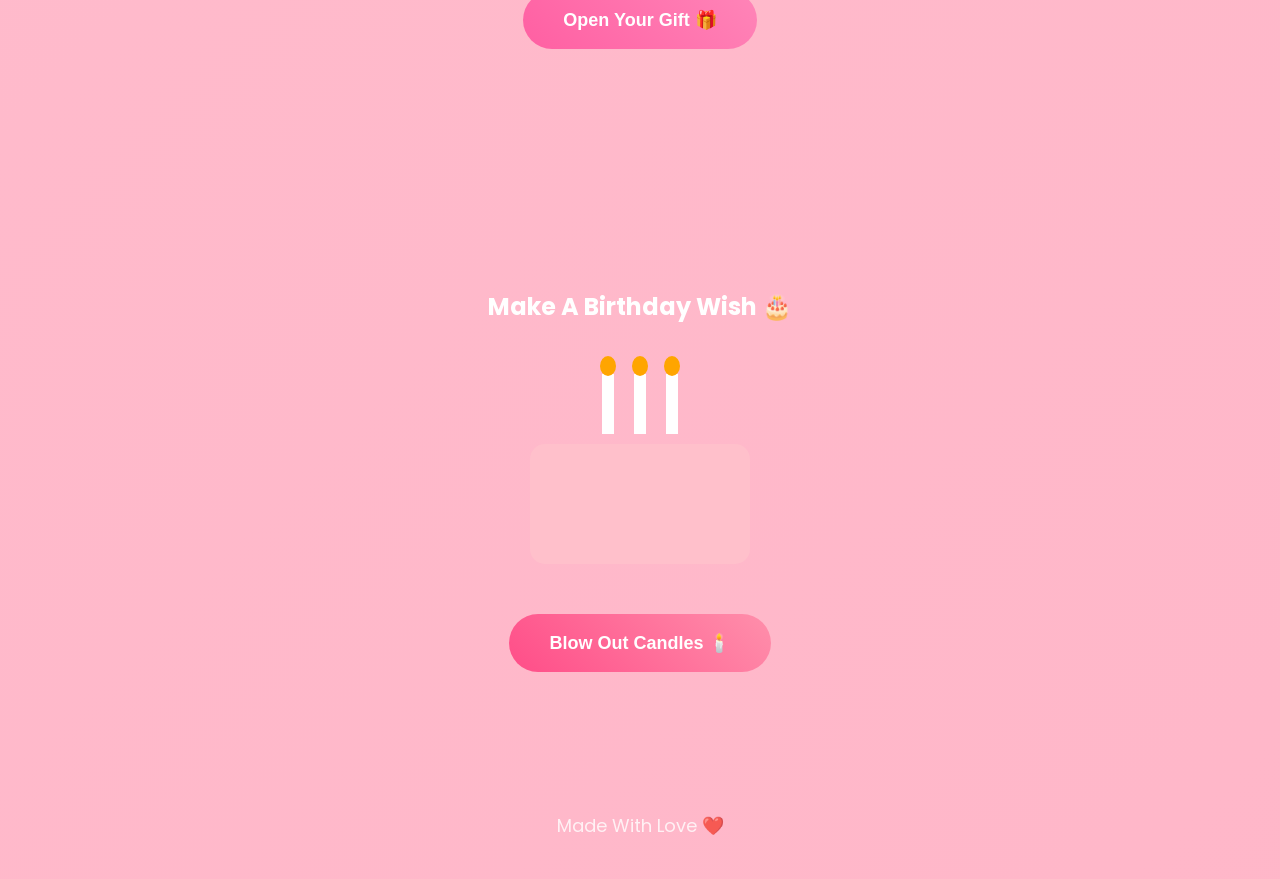
==== commit 5d5ce595: "Update index.html" ====
--- a/index.html
+++ b/index.html
@@ -177,10 +177,10 @@
 
     <h2>We've Been Together For ❤️</h2>
 
-    <div id="daysTogether">
+    <!--<div id="daysTogether">
         Loading...
-    </div>
-
+    </div>-->
+    <div>157 DAYS</div>
     <p>
         Every day with you is special ❤️
     </p>
--- a/birthday.css
+++ b/birthday.css
@@ -819,3 +819,24 @@
 .pp {
   text-align: center;
 }
+.counter-section{
+    text-align:center;
+    padding:100px 20px;
+}
+
+.counter-section h2{
+    color:white;
+    margin-bottom:20px;
+}
+
+#daysTogether{
+    font-size:4rem;
+    font-weight:bold;
+    color:white;
+    margin:20px 0;
+}
+
+.counter-section p{
+    color:white;
+    font-size:1.2rem;
+}
